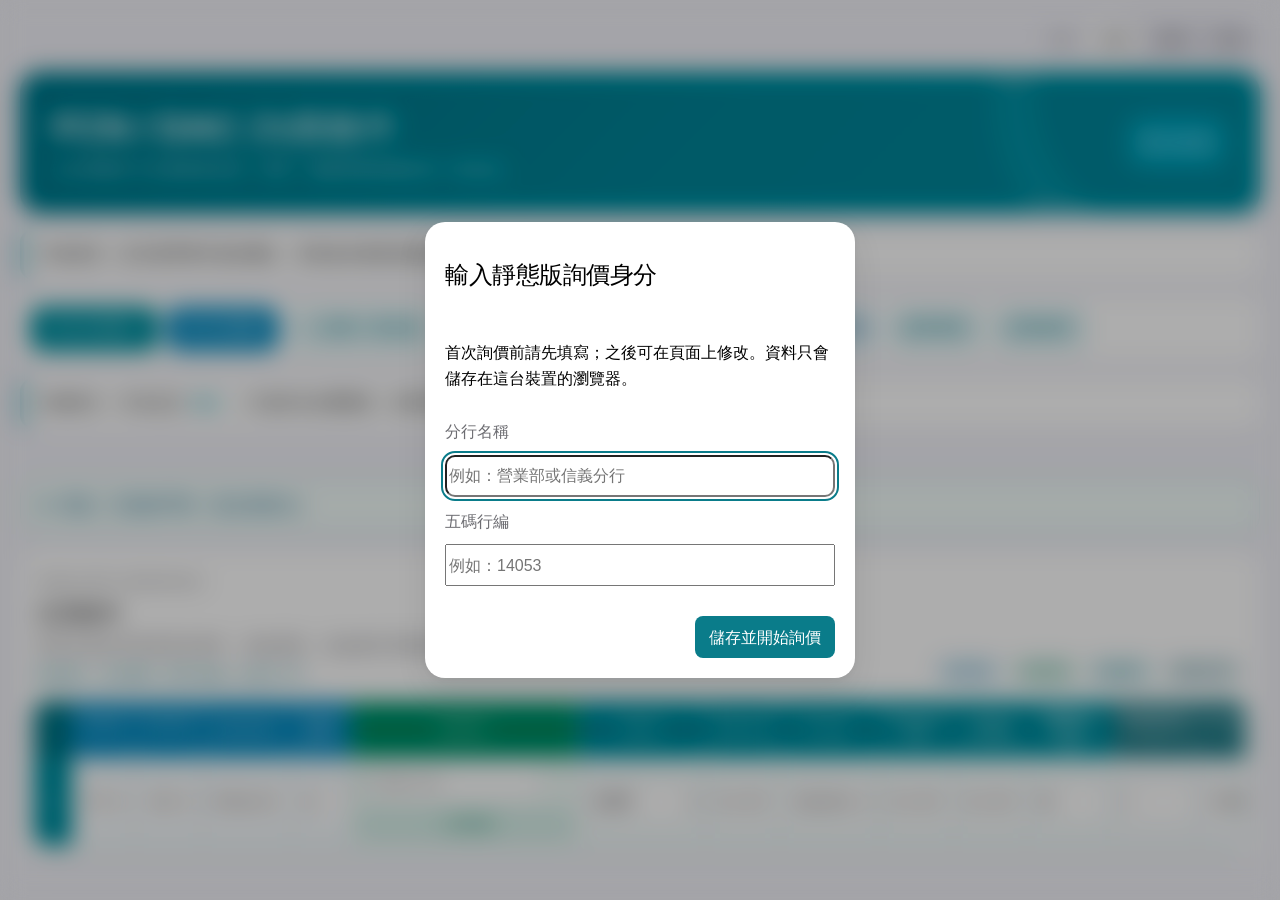
==== index.html @ 705b9821 "chore(static): sync 3 allowlisted files from fcn-quote-app a68dfd0 index.html backend-client.js back" ====
<!doctype html>
<html lang="zh-Hant">
  <head>
    <meta charset="UTF-8" />
    <meta name="viewport" content="width=device-width, initial-scale=1.0, viewport-fit=cover" />
    <meta name="theme-color" content="#0b4a6f" />
    <title>FCN / DAC 詢價條件</title>
    <link rel="icon" href="./icon.svg?v=icon-v1" type="image/svg+xml" />
    <link rel="icon" href="./icon-32.png?v=icon-v1" sizes="32x32" type="image/png" />
    <link rel="apple-touch-icon" href="./apple-touch-icon.png?v=icon-v1" />
    <link rel="stylesheet" href="./styles.css?v=image-dialog-v1" />
    <link
      id="darkSheet"
      rel="stylesheet"
      href="./styles-dark.css?v=image-dialog-v1"
      media="(prefers-color-scheme: dark)"
    />
    <script>
      /* Runs before first paint so a stored choice never shows as a flash of the other theme.
         Deliberately not in app.js: the quoting flow must not gain a new failure mode, and this
         has to execute during head parsing, before the module scripts load. */
      (function () {
        try {
          var stored = localStorage.getItem("fcn-theme");
          if (stored !== "light" && stored !== "dark") stored = "auto";
          document.documentElement.dataset.theme = stored;
          if (stored !== "auto") {
            document.getElementById("darkSheet").media = stored === "dark" ? "all" : "not all";
            document.documentElement.style.colorScheme = stored;
          }
        } catch (err) {
          /* Private mode can throw on localStorage; the OS setting stays in charge. */
        }
      })();
    </script>
  </head>
  <body>
    <main class="app-shell">
      <div class="theme-bar">
        <span>外觀</span>
        <div class="theme-switch" role="group" aria-label="外觀模式">
          <button type="button" data-theme-choice="auto" aria-pressed="true">自動</button>
          <button type="button" data-theme-choice="light" aria-pressed="false">淺色</button>
          <button type="button" data-theme-choice="dark" aria-pressed="false">深色</button>
        </div>
      </div>

      <header class="hero">
        <div>
          <h1>FCN / DAC 詢價條件</h1>
          <p>以分區條件卡完成每筆交易，填寫、確認與發送都在同一頁完成。</p>
        </div>
        <div class="quote-count" aria-live="polite"><strong id="quoteCount">1</strong> / 20 筆</div>
      </header>

      <aside id="marketHolidayAlert" class="market-holiday-alert" aria-labelledby="marketHolidayTitle" hidden>
        <div class="market-holiday-heading">
          <span class="market-holiday-icon" aria-hidden="true">!</span>
          <div>
            <p class="eyebrow">MARKET HOLIDAY NOTICE</p>
            <h2 id="marketHolidayTitle">今日主要市場休市提醒</h2>
          </div>
          <strong class="market-holiday-date" data-market-holiday-date></strong>
        </div>
        <p class="market-holiday-priority" data-market-holiday-priority></p>
        <ul data-market-holiday-list></ul>
      </aside>

      <section class="notice" aria-label="填寫說明">
        <strong>求值規則：</strong>請先選擇要求值的欄位；系統會自動將該欄留白並鎖定，避免誤填。
        <button id="showHelp" type="button" class="link-button">查看詳細規則</button>
      </section>

      <section class="toolbar" aria-label="交易操作">
        <div class="toolbar-primary">
          <button id="sendQuotes" type="button" class="primary">發送詢價條件</button>
          <button id="generateQuoteImage" type="button" class="quote-image-button">產出報價圖</button>
          <button id="toolbarMoreToggle" type="button" class="secondary toolbar-more-toggle" aria-expanded="false" aria-controls="toolbarMore">
            更多 <span aria-hidden="true">•••</span>
          </button>
        </div>
        <div id="toolbarMore" class="toolbar-more">
          <button id="addRow" type="button" class="secondary">＋ 新增一筆交易</button>
          <button id="removeRow" type="button" class="secondary">－ 刪除最後一筆</button>
          <button id="clearSavedDraft" type="button" class="secondary">清除本機暫存</button>
          <button id="confirmAllQuotes" type="button" class="manual-email-button">手動貼郵件詢價</button>
          <a class="secondary guide-link" href="./follow-board.html">跟單專區</a>
          <a class="secondary guide-link" href="./guide.html" target="_blank" rel="noopener">使用說明</a>
        </div>
      </section>

      <section id="staticIdentityNotice" class="notice" hidden aria-label="靜態版詢價身分">
        <strong>詢價身分：</strong><span id="staticIdentitySummary"></span>
        <button id="editStaticIdentity" type="button" class="link-button">修改</button>
        <span>（只儲存在此瀏覽器，僅供郵件與報價圖追蹤，不代表登入驗證）</span>
      </section>

      <p id="status" class="status" role="status" aria-live="polite"></p>

      <section id="hotlistPanel" class="hotlist-panel" aria-label="市場熱門榜">
        <details>
          <summary>美股／日股熱門榜（找交易想法）</summary>
          <div class="hotlist-body">
            <p class="hotlist-note">熱門榜由 TradingView 提供，為公開市場行情參考，不構成投資建議，也不會進入詢價條件、正式排名或報價圖。</p>
            <label class="hotlist-consent">
              <input type="checkbox" id="hotlistConsent">
              我了解載入後 TradingView 會收到我的 IP 與瀏覽器資訊；不會傳送行編、分行、詢價內容或報價資料。
            </label>
            <div class="hotlist-controls">
              <label>市場
                <select id="hotlistMarket">
                  <option value="us">美股</option>
                  <option value="japan">日股</option>
                </select>
              </label>
              <span id="hotlistExchanges" class="hotlist-exchanges"></span>
              <button id="hotlistLoad" type="button" class="secondary">載入即時熱門榜</button>
              <button id="hotlistUnload" type="button" class="secondary" hidden>卸載</button>
            </div>
            <nav id="hotlistScreens" class="hotlist-screens" aria-label="TradingView 排行"></nav>
            <p id="hotlistStatus" class="hotlist-status" role="status" aria-live="polite"></p>
            <div id="hotlistWidget" class="hotlist-widget"></div>
          </div>
        </details>
      </section>

      <section class="entry-workspace" aria-label="詢價交易條件">
        <header class="entry-workspace-header">
          <div>
            <p class="eyebrow">TRADE INPUT WORKSPACE</p>
            <h2>交易條件</h2>
            <p>每筆交易依序填寫基本條件、連結標的、收益條件與風險交割設定。</p>
            <p class="fixed-terms-summary">固定條件：每月觀察｜OTC Note｜生效日 T+7</p>
          </div>
          <div class="field-group-legend" aria-label="欄位分區說明">
            <span class="legend-basic">基本條件</span>
            <span class="legend-underlying">連結標的</span>
            <span class="legend-payoff">收益條件</span>
            <span class="legend-risk">風險與交割</span>
          </div>
        </header>
        <nav id="tradeNavigator" class="trade-navigator" aria-label="快速切換交易">
          <div class="trade-navigator-heading">
            <strong>快速切換交易</strong>
            <span id="activeTradeLabel" aria-live="polite">目前：第 1 筆</span>
          </div>
          <div id="tradeShortcuts" class="trade-shortcuts"></div>
          <p>固定條件已自動套用：每月觀察｜OTC Note｜生效日 T+7</p>
        </nav>
        <div class="table-card">
          <div class="table-scroll">
            <table id="quoteTable">
            <thead>
              <tr>
                <th scope="col">#</th>
                <th scope="col">Product *</th>
                <th scope="col">Currency *</th>
                <th scope="col">Trade Date *</th>
                <th scope="col">Tenor (m) *</th>
                <th scope="col">連結標的 *</th>
                <th scope="col">求值欄位 *</th>
                <th scope="col">Strike (%)</th>
                <th scope="col">KO Type *</th>
                <th scope="col">KO Barrier (%)</th>
                <th scope="col">Coupon p.a. (%)</th>
                <th scope="col">Upfront /<br>NotePrice (%)</th>
                <th scope="col">Guaranteed<br>Periods (m) *</th>
                <th scope="col">Barrier Type *</th>
                <th scope="col">KI Barrier (%)</th>
                <th scope="col">Observation<br>Frequency (m)</th>
                <th scope="col">OTC</th>
                <th scope="col">Effective Date Offset<br>(Calendar Days)</th>
              </tr>
            </thead>
            <tbody></tbody>
            </table>
          </div>
        </div>
      </section>

      <section id="quotePreviewPanel" class="quote-preview-panel" hidden aria-label="報價圖預覽">
        <div class="preview-heading">
          <div>
            <p class="eyebrow">QUOTE IMAGE PREVIEW</p>
            <h2>報價單預覽</h2>
          </div>
          <div class="preview-actions">
            <p>此版面會依目前表格資料即時更新，圖片只會包含下方報價卡。</p>
            <button id="changePreviewIssuer" type="button" class="secondary preview-issuer-button">變更發行機構</button>
          </div>
        </div>
        <div class="quote-capture-scroll">
          <div id="quoteSheet" class="quote-sheet" aria-live="polite"></div>
        </div>
      </section>
    </main>

    <dialog id="helpDialog">
      <div class="dialog-content">
        <h2>填寫規則</h2>
        <ul>
          <li>每筆至少填寫一個連結標的；需要更多標的時按「＋ 新增標的」，最多五個。輸入美股 ticker 後會依交易所查詢檔自動補正，例如 <code>AAPL</code> → <code>AAPL UW</code>。</li>
          <li>請使用「求值欄位」選擇器指定 Strike、KO Barrier、Coupon、Upfront / NotePrice 或 KI Barrier；系統會自動將該欄留白。</li>
          <li>Barrier Type 為 NONE 時，KI Barrier 不適用；選擇 EKI／AKI 後才會顯示並可選為求值欄位。</li>
          <li>Observation Frequency、OTC、Effective Date Offset 分別固定為 1、Note、7。</li>
        </ul>
        <button id="closeHelp" type="button" class="primary">知道了</button>
      </div>
    </dialog>

    <dialog id="staticIdentityDialog" class="issuer-dialog">
      <form id="staticIdentityForm" class="dialog-content email-compose-actions">
        <h2>輸入靜態版詢價身分</h2>
        <p>首次詢價前請先填寫；之後可在頁面上修改。資料只會儲存在這台裝置的瀏覽器。</p>
        <label for="staticBranchName">分行名稱</label>
        <input id="staticBranchName" name="branchName" autocomplete="organization" maxlength="30" placeholder="例如：營業部或信義分行" required />
        <label for="staticEmployeeNumber">五碼行編</label>
        <input id="staticEmployeeNumber" name="employeeNumber" inputmode="numeric" autocomplete="off" pattern="[0-9]{5}" minlength="5" maxlength="5" placeholder="例如：14053" required />
        <p id="staticIdentityError" class="email-clipboard-status" data-state="error" hidden aria-live="polite"></p>
        <div class="dialog-actions">
          <button type="submit" class="primary">儲存並開始詢價</button>
        </div>
      </form>
    </dialog>

    <dialog id="issuerDialog" class="issuer-dialog">
      <form id="issuerForm" class="dialog-content">
        <h2>選擇發行機構</h2>
        <p>此選擇只會套用至報價圖，不會影響詢價郵件內容。</p>
        <label for="issuerSelect">發行機構</label>
        <select id="issuerSelect" name="issuer">
          <option value="BNP">BNP</option>
          <option value="BARCLAYS">BARCLAYS</option>
          <option value="MS">MS（OBU不得承做）</option>
          <option value="JPM">JPM</option>
          <option value="NOMURA">Nomura</option>
          <option value="UBS">UBS</option>
          <option value="DBS">DBS</option>
          <option value="SG">SG</option>
          <option value="CITI">CITI</option>
          <option value="GS">GS</option>
          <option value="CA">CA</option>
          <option value="HSBC">HSBC（匯豐）</option>
        </select>
        <p id="issuerWarning" class="issuer-warning" hidden>提醒：MS 產品 OBU 不得承做。</p>
        <div class="dialog-actions">
          <button id="cancelIssuer" type="button" class="secondary">取消</button>
          <button id="confirmIssuer" type="submit" class="primary">產出 PNG</button>
        </div>
      </form>
    </dialog>

    <dialog id="emailIssuerDialog" class="issuer-dialog">
      <form id="emailIssuerForm" class="dialog-content">
        <h2>選擇詢價對象</h2>
        <p>系統會依選擇建立對應主旨與 Excel 欄位順序的郵件表格，並複製至剪貼簿供您貼入郵件本文。</p>
        <label for="emailIssuerSelect">詢價對象</label>
        <select id="emailIssuerSelect" name="emailIssuer">
          <option value="BMJB">BNP MS JPM 巴克萊</option>
          <option value="NOMURA">Nomura</option>
          <option value="UBS">UBS</option>
          <option value="DBS">DBS</option>
          <option value="SG">SG</option>
          <option value="CITI">CITI</option>
          <option value="GS">GS</option>
          <option value="CA">CA</option>
          <option value="HSBC">HSBC（匯豐）</option>
          <option value="ALL">全部（FCN／DRA 各 9 封）</option>
        </select>
        <p id="emailIssuerHint" class="dialog-hint">系統會先複製 HTML 表格，再讓您選擇裝置預設郵件程式或已在 Edge 登入的 Zimbra 網頁版。「全部」會逐封準備，避免裝置只保留最後一封草稿。</p>
        <div class="dialog-actions">
          <button id="cancelEmailIssuer" type="button" class="secondary">取消</button>
          <button type="submit" class="primary">準備郵件</button>
        </div>
      </form>
    </dialog>

    <dialog id="emailQueueDialog" class="issuer-dialog">
      <div class="dialog-content">
        <h2>準備詢價郵件</h2>
        <p id="emailQueueProgress"></p>
        <p id="emailQueueDetail" class="dialog-hint"></p>
        <p id="emailClipboardStatus" class="email-clipboard-status" aria-live="polite"></p>
        <div class="email-compose-actions">
          <button id="openDefaultEmail" type="button" class="secondary">使用裝置預設郵件程式</button>
          <label for="zimbraUrl">Zimbra 網頁網址</label>
          <input id="zimbraUrl" type="url" inputmode="url" autocomplete="url" placeholder="https://貴行的-zimbra-網址/" />
          <small>第一次請貼上您目前已登入的 Zimbra 網址；只會儲存在這台瀏覽器，不會上傳。若未直接進入新郵件，請在 Zimbra 按「新郵件」，收件人與主旨可依上方資訊填入。</small>
          <button id="openZimbraEmail" type="button" class="primary">開啟 Zimbra 新郵件</button>
          <button id="copyEmailAgain" type="button" class="secondary">重新複製詢價表格</button>
        </div>
        <div class="dialog-actions">
          <button id="cancelEmailQueue" type="button" class="secondary">結束流程</button>
          <button id="nextEmailQueue" type="button" class="primary">這封已完成，準備下一封</button>
        </div>
      </div>
    </dialog>

    <script type="module" src="./market-holidays.mjs?v=market-holidays-v1"></script>
    <script type="module" src="./app.js?v=form-restore-v1"></script>
    <script type="module" src="./earnings-advisory.mjs?v=undo-resume-v1"></script>
    <script type="module">
      if (location.hostname === "app.yintsun66.com" || new URLSearchParams(location.search).get("backend") === "1") {
        import("./backend-client.js?v=lifecycle-review-v1");
      }
    </script>
    <script>
      /* Picker wiring. Touches nothing but the stylesheet's media attribute, the root dataset and
         one localStorage key, so no path through the quoting flow can be affected. */
      (function () {
        var sheet = document.getElementById("darkSheet");
        var buttons = document.querySelectorAll(".theme-switch [data-theme-choice]");
        function apply(choice) {
          document.documentElement.dataset.theme = choice;
          sheet.media = choice === "auto" ? "(prefers-color-scheme: dark)" : choice === "dark" ? "all" : "not all";
          document.documentElement.style.colorScheme = choice === "auto" ? "" : choice;
          buttons.forEach(function (b) {
            b.setAttribute("aria-pressed", String(b.dataset.themeChoice === choice));
          });
        }
        buttons.forEach(function (b) {
          b.addEventListener("click", function () {
            var choice = b.dataset.themeChoice;
            apply(choice);
            try {
              if (choice === "auto") localStorage.removeItem("fcn-theme");
              else localStorage.setItem("fcn-theme", choice);
            } catch (err) {
              /* Choice still applies for this page view. */
            }
          });
        });
        apply(document.documentElement.dataset.theme || "auto");
      })();
    </script>
  </body>
</html>
---- styles.css ----
/* Design tokens. Apple's system stack first: on macOS/iOS this resolves to SF Pro and the UI reads
   as native; elsewhere it falls back to Segoe UI / Noto. Chinese is given an explicit face so the
   mixed Latin/Chinese lines share a baseline instead of jumping between two unrelated fonts. */
:root {
  --font-ui: -apple-system, BlinkMacSystemFont, "SF Pro Text", "Segoe UI Variable Text", "Segoe UI",
             "PingFang TC", "Noto Sans TC", "Microsoft JhengHei", sans-serif;
  /* One blue-green family, varied along the blue↔green axis so the four field groups stay tellable
     apart without introducing a second hue. Red is kept because it is semantic, not decorative:
     errors must not read as just another group colour. */
  --accent: #0a7c8a; --accent-strong: #06626e; --accent-soft: #e4f2f4;
  --teal-blue: #1b7fa8;  /* 基本條件 */
  --teal-green: #128a6a; /* 連結標的 */
  --teal-core: #0a7c8a;  /* 收益條件 */
  --teal-deep: #2a6f78;  /* 風險與交割 */
  --tint-red: #d1352b;
  /* Grouped-background hierarchy: the page sits behind, cards sit on top. */
  --bg-grouped: #f2f2f7; --bg-elevated: #ffffff; --bg-inset: #f7f7fa;
  --label: #1c1c1e; --label-2: #3c3c43bf; --label-3: #3c3c434d;
  --separator: #3c3c432e; --separator-solid: #d8d8dd;
  /* Apple's radii grow with the surface: controls 10, cards 14, sheets 20. */
  --r-control: 10px; --r-card: 14px; --r-sheet: 20px; --r-pill: 999px;
  --shadow-1: 0 1px 2px #0000000d, 0 1px 3px #0000000a;
  --shadow-2: 0 4px 12px #0000000f, 0 1px 3px #0000000a;
  --shadow-3: 0 12px 32px #00000014, 0 2px 8px #0000000d;
  --ease: cubic-bezier(.32,.72,0,1);
  /* Text styles, not sizes. SwiftUI's typographic discipline is that you pick a role and never a
     number; this file used to hold 49 ad-hoc values across 102 declarations. Values are Apple's
     text styles at the default content size, expressed in rem so they scale with the browser's
     font-size setting — the web's equivalent of Dynamic Type. Never add a bare px font-size:
     it silently opts that text out of user text scaling.
     Deliberately NOT applied to `.download-*`, `.quote-sheet*` and `.quote-card*`: those are
     fixed-canvas html2canvas render targets, and a responsive scale would change a PNG that has
     already been sent to a client. */
  --text-largetitle: 2.125rem;  /* 34 */
  --text-title:      1.75rem;   /* 28 */
  --text-title2:     1.375rem;  /* 22 */
  --text-title3:     1.25rem;   /* 20 */
  --text-headline:   1.0625rem; /* 17, pair with 600-650 weight */
  --text-body:       1.0625rem; /* 17 */
  --text-callout:    1rem;      /* 16 */
  --text-subheadline:.9375rem;  /* 15 */
  --text-footnote:   .8125rem;  /* 13 */
  --text-caption:    .75rem;    /* 12 */
  --text-caption2:   .6875rem;  /* 11 */
  /* 4pt rhythm, 8 as the common step. This file had 100 distinct padding declarations and no
     scale behind any of them. */
  --sp-1: 4px; --sp-2: 8px; --sp-3: 12px; --sp-4: 16px;
  --sp-5: 20px; --sp-6: 24px; --sp-7: 32px; --sp-8: 40px;
  /* 44 is the HIG minimum touch target and is not negotiable on phone or tablet. */
  --tap-min: 44px;
  font-family: var(--font-ui); color: var(--label);
  background: var(--bg-grouped);
  -webkit-font-smoothing: antialiased; -moz-osx-font-smoothing: grayscale;
  font-synthesis-weight: none;
}
* { box-sizing:border-box; }
body { margin:0; min-width:320px; }
button,input,select { font:inherit; }
.app-shell { max-width:1440px; margin:auto; padding:28px; }
.hero { display:flex; justify-content:space-between; gap:24px; align-items:center; position:relative; overflow:hidden; color:#fff; background:linear-gradient(135deg,#0b6b7a,#0a7c8a 55%,#0c7e8d); padding:30px 32px; border:0; border-radius:var(--r-sheet); box-shadow:var(--shadow-2); }.hero::after { content:""; position:absolute; width:280px; height:280px; right:-100px; top:-160px; border:44px solid #ffffff1a; border-radius:50%; }.hero > * { position:relative; z-index:1; }.hero h1 { margin:4px 0 8px; font-size:clamp(1.75rem,3vw,2.5rem); font-weight:700; letter-spacing:-.02em; line-height:1.15; }.hero p { max-width:620px; margin:0; color:#fff; line-height:1.55; }/* Used on both the dark hero and light cards, so the base colour must stay legible on white and
   only the hero overrides it. Getting this wrong makes the label vanish rather than look wrong. */
.eyebrow{ color:var(--label-2); font-size:var(--text-caption2); letter-spacing:.08em; font-weight:600; text-transform:uppercase; }.hero .eyebrow { color:#ffffffb8; }.quote-count { white-space:nowrap; padding:13px 19px; border:0; border-radius:var(--r-card); background:#ffffff26; backdrop-filter:blur(20px) saturate(180%); -webkit-backdrop-filter:blur(20px) saturate(180%); }.quote-count strong{ font-size:var(--text-title2); }
.market-holiday-alert{margin:var(--sp-4) 0;padding:var(--sp-5);border:2px solid #d97706;border-radius:var(--r-sheet);background:linear-gradient(135deg,#fff8e8,#fffdf7);color:#43240b;box-shadow:0 8px 24px #8a4b0d1f}.market-holiday-heading{display:flex;align-items:center;gap:var(--sp-3)}.market-holiday-heading h2{margin:2px 0 0;font-size:var(--text-title2);line-height:1.2}.market-holiday-heading .eyebrow{margin:0;color:#8b4a08}.market-holiday-icon{display:grid;flex:0 0 var(--tap-min);width:var(--tap-min);height:var(--tap-min);place-items:center;border-radius:var(--r-pill);background:#b45309;color:#fff;font-size:var(--text-title2);font-weight:800}.market-holiday-date{margin-left:auto;padding:var(--sp-2) var(--sp-3);border-radius:var(--r-pill);background:#9f2d20;color:#fff;font-size:var(--text-subheadline);white-space:nowrap}.market-holiday-priority{margin:var(--sp-4) 0 var(--sp-3);padding:var(--sp-3) var(--sp-4);border-radius:var(--r-control);background:#9f2d20;color:#fff;font-size:var(--text-headline);line-height:1.45}.market-holiday-alert ul{display:grid;gap:var(--sp-2);margin:0;padding-left:1.4em;line-height:1.55}.market-holiday-alert li::marker{color:#b45309}@media(max-width:760px){.market-holiday-alert{padding:var(--sp-4)}.market-holiday-heading{align-items:flex-start;flex-wrap:wrap}.market-holiday-date{width:100%;margin-left:0;text-align:center;white-space:normal}.market-holiday-priority{font-size:var(--text-body)}}
.notice { margin:16px 0; padding:13px 16px; background:var(--bg-elevated); border:0; border-left:4px solid var(--accent); border-radius:var(--r-card); color:var(--label); line-height:1.55; box-shadow:var(--shadow-1); }.link-button { border:0; background:none; color:var(--accent); text-decoration:none; cursor:pointer; padding:0 3px; font-weight:600; }@media (hover:hover) and (pointer:fine){.link-button:hover{ text-decoration:underline; }}
.toolbar { display:flex; flex-wrap:wrap; align-items:center; gap:9px; margin:0 0 14px; padding:11px; background:var(--bg-elevated); border:0; border-radius:var(--r-card); box-shadow:var(--shadow-1); }
/* iOS control hierarchy: filled for the primary action, tinted for secondary, plain for the rest.
   44px is Apple's minimum touch target and is kept on every pointer type, not just touch. */
.toolbar button,.guide-link { min-height:44px; border-radius:var(--r-control); border:0; padding:10px 16px; cursor:pointer; font-weight:600; letter-spacing:-.01em; transition:background .2s var(--ease),transform .12s var(--ease),box-shadow .2s var(--ease); }
.toolbar button:active,.guide-link:active { transform:scale(.97); }
.primary { background:var(--accent); color:#fff; box-shadow:none; }@media (hover:hover) and (pointer:fine){.primary:hover{ background:var(--accent-strong); }}
.secondary { background:var(--accent-soft); color:var(--accent-strong); border:0 !important; }@media (hover:hover) and (pointer:fine){.secondary:hover{ background:#d6ecee; }}
.danger { background:#d1352b17; color:#a82a22; border:0 !important; }@media (hover:hover) and (pointer:fine){.danger:hover{ background:#d1352b26; }}.guide-link { display:inline-flex; align-items:center; justify-content:center; text-decoration:none; background:var(--accent-soft); color:var(--accent-strong); }@media (hover:hover) and (pointer:fine){.guide-link:hover{ background:#d6ecee; }}.quote-image-button { background:var(--teal-blue); color:#fff; box-shadow:none; }@media (hover:hover) and (pointer:fine){.quote-image-button:hover{ background:#146382; }}.quote-image-button:disabled { cursor:wait; opacity:.75; }.quote-image-button.is-loading::before { content:""; display:inline-block; width:.85em; height:.85em; margin-right:.5em; border:2px solid #fff8; border-top-color:#fff; border-radius:50%; vertical-align:-.1em; animation:spin .7s linear infinite; } @keyframes spin { to { transform:rotate(360deg); } }.manual-email-button { background:#1b7fa81f; color:#146382; box-shadow:none; }@media (hover:hover) and (pointer:fine){.manual-email-button:hover{ background:#1b7fa833; }}.status { min-height:1.35rem; margin:0 2px 12px; color:var(--tint-red); font-weight:600; }.status.success { color:#0e6e54; }
.entry-workspace { margin-top:16px; padding:20px; border:0; border-radius:var(--r-sheet); background:var(--bg-elevated); box-shadow:var(--shadow-1); }.entry-workspace-header { display:flex; justify-content:space-between; align-items:end; gap:22px; margin:0 2px 16px; }.entry-workspace-header h2{ margin:4px 0 5px; color:var(--label); font-size:var(--text-title2); font-weight:700; letter-spacing:-.02em; }.entry-workspace-header p:not(.eyebrow) { margin:0; color:var(--label-2); line-height:1.5; }.field-group-legend { display:flex; flex-wrap:wrap; justify-content:flex-end; gap:6px; }.field-group-legend span{ padding:5px 11px; border-radius:var(--r-pill); font-size:var(--text-caption); font-weight:600; }.legend-basic { background:#1b7fa81f; color:#146382; }.legend-underlying { background:#128a6a1f; color:#0e6e54; }.legend-payoff { background:#0a7c8a1f; color:#07616c; }.legend-risk { background:#2a6f781f; color:#22585f; }
.trade-navigator { display:none; }
.table-card { overflow:visible; background:transparent; }.table-scroll { overflow:visible; -webkit-overflow-scrolling:touch; } #quoteTable { display:block; width:100%; min-width:0; border-collapse:separate; border-spacing:0; } #quoteTable thead { display:none; } #quoteTable tbody { display:grid; gap:18px; } #quoteTable tr { position:relative; display:grid; grid-template-columns:repeat(12,minmax(0,1fr)); gap:12px; padding:49px 16px 16px; border:0; border-radius:var(--r-card); background:var(--bg-elevated); box-shadow:var(--shadow-1); } #quoteTable td { min-width:0; padding:0; border:0; background:transparent; } #quoteTable .row-number{ position:absolute; top:0; left:0; display:flex; align-items:center; min-width:54px; height:35px; padding:0 15px; border-radius:var(--r-card) 0 12px 0; background:var(--accent); color:#fff; font-weight:600; font-size:var(--text-subheadline); } #quoteTable .quote-field { grid-column:span 2; } #quoteTable .quote-field[data-field="product"],#quoteTable .quote-field[data-field="currency"],#quoteTable .quote-field[data-field="tradeDate"],#quoteTable .quote-field[data-field="tenor"] { grid-column:span 3; } #quoteTable .quote-field[data-field="bbgCode1"] { grid-column:span 4; } #quoteTable .quote-field[data-field="bbgCode2"],#quoteTable .quote-field[data-field="bbgCode3"],#quoteTable .quote-field[data-field="bbgCode4"],#quoteTable .quote-field[data-field="bbgCode5"] { grid-column:span 2; } #quoteTable .quote-field[data-field="strike"],#quoteTable .quote-field[data-field="koBarrier"],#quoteTable .quote-field[data-field="coupon"],#quoteTable .quote-field[data-field="upfront"] { grid-column:span 2; } #quoteTable .quote-field[data-field="koType"] { grid-column:span 4; } /* Field groups are distinguished by a tinted inset surface rather than a coloured top rule: the
   grouping stays legible without four competing accent lines on one card. */
#quoteTable .field-label { display:grid; gap:5px; min-height:78px; padding:10px; border:0; border-radius:var(--r-control); background:#1b7fa814; } #quoteTable .group-underlying .field-label { background:#128a6a16; } #quoteTable .group-payoff .field-label { background:#0a7c8a14; } #quoteTable .group-risk .field-label { background:#2a6f7814; } #quoteTable .field-label-text{ color:var(--label-2); font-size:var(--text-caption); font-weight:600; line-height:1.2; } #quoteTable input,#quoteTable select { width:100%; min-width:0; min-height:40px; padding:7px 10px; border:1px solid var(--separator-solid); border-radius:8px; background:var(--bg-elevated); color:var(--label); transition:border-color .15s var(--ease),box-shadow .15s var(--ease); } #quoteTable input[readonly] { background:var(--bg-inset); color:var(--label-2); } #quoteTable input:focus,#quoteTable select:focus { outline:0; border-color:var(--accent); box-shadow:0 0 0 3.5px #0a7c8a2e; } .invalid { border-color:var(--tint-red) !important; box-shadow:0 0 0 3.5px #d1352b26 !important; background:#fff !important; }
dialog { max-width:560px; width:calc(100% - 32px); padding:20px; border:0; border-radius:var(--r-sheet); background:var(--bg-elevated); box-shadow:var(--shadow-3); }
dialog::backdrop { background:#00000052; backdrop-filter:blur(12px) saturate(140%); -webkit-backdrop-filter:blur(12px) saturate(140%); }
.dialog-content { padding:0; line-height:1.6; }.dialog-content h2 { margin-top:0; font-weight:700; letter-spacing:-.02em; }.dialog-content li{margin:8px 0}
/* Buttons placed directly in a dialog rather than in .dialog-actions were left at the browser
   default size, well under the 44px target the rest of the UI keeps. */
dialog button { min-height:44px; border:0; border-radius:var(--r-control); padding:10px 18px; cursor:pointer; font-weight:600; background:var(--accent-soft); color:var(--accent-strong); transition:background .2s var(--ease),transform .12s var(--ease); }
dialog button:active { transform:scale(.97); }
dialog button.primary { background:var(--accent); color:#fff; }
@media (hover:hover) and (pointer:fine){dialog button.primary:hover{ background:var(--accent-strong); }}
.issuer-dialog { max-width:430px; }.issuer-dialog label { display:block; margin:14px 0 6px; font-weight:600; color:var(--label-2); }.issuer-dialog select { width:100%; min-height:44px; padding:10px 12px; border:1px solid var(--separator-solid); border-radius:var(--r-control); background:var(--bg-elevated); color:var(--label); }.issuer-warning { margin:12px 0 0; padding:11px 13px; border-radius:var(--r-control); background:#d1352b14; color:#a82a22; font-weight:600; }.dialog-hint{ margin:12px 0 0; padding:11px 13px; border-radius:var(--r-control); background:var(--accent-soft); color:var(--accent-strong); font-size:var(--text-subheadline); }.dialog-actions { display:flex; justify-content:flex-end; gap:9px; margin-top:20px; }.dialog-actions button { min-height:44px; border-radius:var(--r-control); border:0; padding:10px 18px; cursor:pointer; font-weight:600; background:var(--accent-soft); color:var(--accent-strong); transition:background .2s var(--ease),transform .12s var(--ease); }.dialog-actions button:active { transform:scale(.97); }.dialog-actions button.primary { background:var(--accent); color:#fff; }
.email-clipboard-status { margin:12px 0; padding:10px; border-radius:7px; background:#e8f7f2; color:#12664f; font-weight:700; }.email-clipboard-status[data-state="none"],.email-clipboard-status[data-state="error"] { background:#fff1ed; color:#a3361d; }.email-compose-actions { display:grid; gap:10px; margin-top:14px; }.email-compose-actions label { margin:2px 0 0; }.email-compose-actions input { width:100%; min-height:42px; }.email-compose-actions small { color:#526778; line-height:1.55; }.email-compose-actions button { min-height:42px; border-radius:8px; padding:8px 14px; cursor:pointer; font-weight:bold; }
.quote-preview-panel { margin-top:26px; padding:22px; border:1px solid #d5e1e7; border-radius:14px; background:#e9f1f5; }.preview-heading { display:flex; align-items:end; justify-content:space-between; gap:20px; margin-bottom:16px; }.preview-heading h2 { margin:2px 0 0; color:#073b5c; }.preview-heading p { margin:0; color:#52616b; }.preview-actions { display:flex; align-items:center; justify-content:flex-end; gap:14px; }.preview-issuer-button { min-height:42px; padding:9px 14px; border-radius:8px; cursor:pointer; font-weight:bold; white-space:nowrap; }.quote-capture-scroll { overflow:auto; border-radius:10px; box-shadow:0 8px 22px #173c5020; }.quote-sheet { --issuer-color:#00776d; --issuer-accent:#0a6ea8; --issuer-soft:#eaf8f5; width:1400px; min-height:750px; padding:38px; background:linear-gradient(145deg,#edf9f8 0,#ffffff 32%,#eff7fb 100%); color:#16313d; font-family:Arial,"Microsoft JhengHei",sans-serif; }.quote-sheet.theme-bnp { --issuer-color:#00965E; --issuer-accent:#046A43; --issuer-soft:#e7f8ef; }.quote-sheet.theme-barclays { --issuer-color:#00AEEF; --issuer-accent:#00395D; --issuer-soft:#e6f7fc; }.quote-sheet.theme-ms { --issuer-color:#002F6C; --issuer-accent:#003DA5; --issuer-soft:#e6ecf5; }.quote-sheet.theme-jpm { --issuer-color:#0b2545; --issuer-accent:#123a6b; --issuer-soft:#e7edf5; }.quote-sheet.theme-nomura { --issuer-color:#CA142A; --issuer-accent:#8a0f1e; --issuer-soft:#fbe7ea; }.quote-sheet.theme-ubs { --issuer-color:#E60000; --issuer-accent:#1a1a1a; --issuer-soft:#fbe8ea; }.quote-sheet.theme-dbs { --issuer-color:#FF3333; --issuer-accent:#9e1638; --issuer-soft:#fbe9ef; }.quote-sheet.theme-sg { --issuer-color:#E30613; --issuer-accent:#231F20; --issuer-soft:#fbe8ea; }.quote-sheet.theme-citi { --issuer-color:#003A72; --issuer-accent:#DB230B; --issuer-soft:#e8f0f7; }.quote-sheet.theme-gs { --issuer-color:#1a1a1a; --issuer-accent:#4d4d4d; --issuer-soft:#f0f0f0; }.quote-sheet.theme-ca { --issuer-color:#006F4E; --issuer-accent:#009B9D; --issuer-soft:#e6f5f1; }.quote-sheet.theme-hsbc { --issuer-color:#DB0011; --issuer-accent:#2b2b2b; --issuer-soft:#f9ecee; }.quote-sheet-header { display:flex; align-items:center; justify-content:space-between; padding:0 0 24px; border-bottom:5px solid var(--issuer-color); }.quote-sheet-header p { margin:0 0 5px; color:#246075; font-size:14px; font-weight:bold; letter-spacing:.12em; }.quote-sheet-header h2 { margin:0; color:var(--issuer-color); font-size:38px; letter-spacing:.02em; }.quote-sheet-header-note { display:flex; align-items:baseline; gap:9px; color:#256075; font-size:17px; }.quote-sheet-header-note strong { color:var(--issuer-accent); font-size:36px; }.quote-card-grid { display:grid; grid-template-columns:repeat(4, 1fr); gap:17px; padding-top:26px; }.quote-card { overflow:hidden; border:1px solid #b9d8df; border-radius:10px; background:#fff; box-shadow:0 3px 9px #0a67801f; }.quote-card-header { display:flex; align-items:center; justify-content:space-between; gap:8px; min-height:66px; padding:13px 15px; color:#fff; background:linear-gradient(125deg,var(--issuer-color),var(--issuer-accent)); }.quote-card-header strong { display:block; font-size:24px; }.quote-card-header small { font-size:15px; opacity:.92; }.quote-card-number { display:inline-block; margin-right:5px; font-size:14px; font-weight:bold; opacity:.8; }.quote-card-issuer { max-width:96px; text-align:right; font-size:15px; font-weight:bold; letter-spacing:.03em; }.quote-card-summary { display:grid; grid-template-columns:1fr 1fr; background:var(--issuer-soft); }.quote-card-summary div { padding:13px 15px; }.quote-card-summary div + div { border-left:1px solid #b9d8df; }.quote-card-summary span, .quote-detail > span { display:block; color:#286174; font-size:15px; }.quote-card-summary strong { display:block; margin-top:4px; font-size:24px; }.quote-highlight { color:var(--issuer-color); }.quote-card-details { display:grid; grid-template-columns:1fr 1fr; }.quote-detail { min-height:76px; padding:13px 15px; border-top:1px solid #d4e7e9; }.quote-detail:nth-child(odd) { border-right:1px solid #d4e7e9; }.quote-detail strong{ display:inline-block; margin-top:5px; font-size:var(--text-title3); }.quote-detail em{ display:block; margin-top:3px; color:var(--issuer-color); font-size:var(--text-subheadline); font-style:normal; }.quote-detail.underlyings { grid-column:1 / -1; min-height:102px; }.quote-detail ul { display:flex; flex-wrap:wrap; gap:7px 10px; padding:0; margin:8px 0 0; list-style:none; }.quote-detail li{ padding:5px 9px; border-radius:4px; background:#e4f2f4; color:#155066; font-size:var(--text-headline); font-weight:bold; }.quote-dac-note{ margin:5px 0 0; color:#1b7180; font-size:var(--text-footnote); line-height:1.35; }.quote-card-footer { display:flex; flex-wrap:wrap; justify-content:space-between; gap:8px; padding:11px 15px; background:#eaf4f6; color:#236074; font-size:13px; }.quote-card-maker { flex:1 0 100%; padding-top:7px; border-top:1px solid #c8dfe4; text-align:left; font-weight:bold; }.quote-sheet-disclaimer { margin-top:24px; color:#286174; font-size:13px; text-align:right; }
.guide-shell { max-width:1040px; margin:0 auto; padding:32px 24px 48px; }.guide-shell h1 { color:#073b5c; margin:20px 0 8px; }.guide-intro { color:#52616b; }.back-link { color:#075c8a; font-weight:bold; }.guide-section { margin-top:24px; padding:22px; background:#fff; border:1px solid #d5e1e7; border-radius:12px; line-height:1.6; }.guide-section h2 { margin-top:0; color:#0b4a6f; }.guide-table-scroll { overflow:auto; }.guide-table { min-width:650px; width:100%; border-collapse:collapse; }.guide-table th { position:static; background:#0b4a6f; color:#fff; }.guide-table td, .guide-table th { border:1px solid #d5e1e7; padding:10px; text-align:left; vertical-align:top; }.guide-table td:first-child { position:static; min-width:190px; background:#eef5f8; text-align:left; }
@media (min-width: 1200px) {
  .app-shell { max-width:1920px; padding:20px; }
  .entry-workspace { padding:14px; }
  .table-card { overflow:hidden; border:1px solid #b9d4da; border-radius:12px; background:#fff; box-shadow:0 7px 18px #0b536018; }
  .table-scroll { overflow-x:auto; overflow-y:visible; scrollbar-gutter:stable; overscroll-behavior-inline:contain; }
  #quoteTable { display:table; width:100%; min-width:1320px; table-layout:fixed; border-collapse:separate; border-spacing:0; }
  #quoteTable thead { display:table-header-group; }
  #quoteTable tbody { display:table-row-group; }
  #quoteTable tr { position:static; display:table-row; padding:0; border:0; border-radius:0; background:#fff; box-shadow:none; }
  #quoteTable th,
  #quoteTable td { display:table-cell; min-width:0; padding:5px 4px; border:0; border-right:1px solid #d8e6e8; border-bottom:1px solid #d8e6e8; vertical-align:middle; }
  #quoteTable th{ position:sticky; top:0; z-index:3; height:54px; padding:7px 5px; background:#1b7fa8; color:#fff; font-size:var(--text-caption); font-weight:600; line-height:1.15; text-align:center; white-space:normal; }
  /* Column 6 is the single linked-underlyings column (five BBG codes before); 7-12 are the target
     selector and the payoff terms; 13 on are the risk terms. */
  #quoteTable th:nth-child(6) { background:#0f8163; }
  #quoteTable th:nth-child(n+7):nth-child(-n+12) { background:#0a7c8a; }
  #quoteTable th:nth-child(n+13) { background:#2a6f78; }
  #quoteTable th:first-child { left:0; z-index:4; background:#06626e; }
  #quoteTable tbody tr:last-child td { border-bottom:0; }
  @media (hover:hover) and (pointer:fine){#quoteTable tbody tr:hover td:not(.row-number){ background:#eff9f8; }}
  #quoteTable td.group-basic { background:#1b7fa80a; }
  #quoteTable td.group-underlying { background:#128a6a0d; }
  #quoteTable td.group-payoff { background:#0a7c8a0a; }
  #quoteTable td.group-risk { background:#2a6f780a; }
  #quoteTable .row-number{ position:sticky; left:0; z-index:2; display:table-cell; width:38px; min-width:38px; height:auto; padding:5px 3px; border-radius:0; background:var(--accent); color:#fff; font-size:var(--text-caption); text-align:center; vertical-align:middle; }
  #quoteTable .quote-field,
  #quoteTable .quote-field[data-field] { grid-column:auto; }
  #quoteTable .field-label,
  #quoteTable .group-underlying .field-label,
  #quoteTable .group-payoff .field-label,
  #quoteTable .group-risk .field-label { display:block; min-height:0; padding:0; border:0; border-radius:0; background:transparent; box-shadow:none; }
  #quoteTable .field-label-text { display:none; }
  /* 11px was below comfortable reading size for an all-day data-entry screen. The table already
     scrolls horizontally, so the extra width this costs is cheaper than the misreads it prevents. */
  #quoteTable input,
  #quoteTable select{ min-height:38px; padding:5px 6px; border-color:var(--separator-solid); border-radius:7px; font-size:var(--text-footnote); line-height:1.2; }
  #quoteTable input[type="number"] { appearance:textfield; }
  #quoteTable input[type="number"]::-webkit-inner-spin-button,
  #quoteTable input[type="number"]::-webkit-outer-spin-button { margin:0; appearance:none; }
  #quoteTable th:nth-child(1) { width:34px; }
  #quoteTable th:nth-child(2) { width:58px; }
  #quoteTable th:nth-child(3) { width:62px; }
  #quoteTable th:nth-child(4) { width:82px; }
  #quoteTable th:nth-child(5) { width:54px; }
  #quoteTable th:nth-child(6) { width:210px; }
  #quoteTable th:nth-child(7) { width:116px; }
  #quoteTable th:nth-child(8),
  #quoteTable th:nth-child(10),
  #quoteTable th:nth-child(11),
  #quoteTable th:nth-child(15) { width:68px; }
  #quoteTable th:nth-child(9) { width:92px; }
  #quoteTable th:nth-child(12),
  #quoteTable th:nth-child(13) { width:78px; }
  #quoteTable th:nth-child(14) { width:76px; }
  #quoteTable th:nth-child(16),
  #quoteTable th:nth-child(17) { width:54px; }
  #quoteTable th:nth-child(18) { width:86px; }
}

/* Cloudflare 後端模式：只在 app.yintsun66.com 由 backend-client.js 顯示。 */
/* Breakpoints — six, and each one earns its place.

   Add rules to an existing breakpoint rather than introducing another. Plain CSS cannot read a
   custom property inside a media query, so these cannot be tokens; this comment is the only
   place the set is written down.

     460px  very small phones — page chrome only (app shell, hero, toolbar, legend)
     600px  backend dialog internals get cramped (panels, lists, rankings, artifact viewer)
     700px  backend cards and metrics reflow (timeline, health grid, RFQ history)
     760px  Phones use a one-column card and the sticky trade navigator. Tablets keep cards.
    1200px  Cards become the compact same-row desktop table. Fixed-value fields stay hidden at
            every width and are represented by the visible fixed-terms summary.
     900px  entry-workspace header and legend stack. Paired with min-width: 901px.

   600 and 700 look mergeable and are not: both are backend-only, but merging them would push
   21 dialog rules 100px wider and change how dialogs look on a tablet. They stay separate until
   someone has a reason and a screenshot. */

.backend-shell{position:relative;z-index:1000}.backend-userbar{position:fixed;right:18px;bottom:18px;display:flex;align-items:center;gap:12px;padding:10px 14px;border:1px solid #80cabb;border-radius:14px;background:#f2fbf9;box-shadow:0 10px 28px rgba(8,55,72,.16);color:#0b4a6f;font-weight:700}.backend-dialog{border:0;border-radius:20px;padding:0;box-shadow:0 24px 70px rgba(4,41,60,.3);max-width:min(94vw,520px)}.backend-dialog::backdrop{background:rgba(3,34,49,.68);backdrop-filter:blur(4px)}.backend-panel{padding:30px;background:linear-gradient(145deg,#fff,#effaf8);min-width:min(440px,88vw)}.backend-panel label{display:grid;gap:6px;margin:14px 0;color:#174d62;font-weight:700}.backend-panel input{width:100%;padding:12px;border:1px solid #91c7c3;border-radius:9px;font:inherit}.backend-error{min-height:1.4em;color:#a12d39}.backend-results-dialog{max-width:min(96vw,1100px);width:1100px}.backend-results-dialog .backend-panel{min-width:0}.backend-results-heading{display:flex;justify-content:space-between;gap:20px;align-items:start}.backend-countdown{font-size:var(--text-headline);font-weight:800;color:#075f73}.backend-finalize-confirm{display:grid;gap:10px;margin:14px 0;padding:16px 18px;border:2px solid #168a77;border-left-width:7px;border-radius:13px;background:linear-gradient(135deg,#e5f8f2,#edf6fb);box-shadow:0 7px 18px rgba(10,74,96,.12);color:#174d62}.backend-finalize-confirm[hidden]{display:none}.backend-finalize-confirm strong{color:#075f73;font-size:var(--text-headline)}.backend-finalize-confirm p{margin:0;line-height:1.6}.backend-finalize-confirm .dialog-actions{display:flex;justify-content:flex-end;gap:9px;margin-top:2px}.backend-issuer-grid{display:grid;grid-template-columns:repeat(auto-fit,minmax(120px,1fr));gap:8px}.issuer-state{display:grid;gap:3px;padding:10px;border:1px solid #afd7d3;border-radius:10px;background:#fff;font-size:var(--text-caption);color:#477}.issuer-state b{font-size:var(--text-subheadline);color:#0b4a6f}.status-valid_reply{border-color:#42ad85;background:#ebfaf4}.status-timeout,.status-parse_error{border-color:#d8a073;background:#fff6ed}.backend-rankings{display:grid;gap:16px;margin-top:20px}.ranking-card{padding:16px;border:1px solid #a9d7d2;border-radius:14px;background:#fff}.ranking-card h3{margin:0 0 12px;color:#0b4a6f}.ranking-card small{margin-left:8px;color:#168a77}.ranking-card table{width:100%;border-collapse:collapse}.ranking-card th,.ranking-card td{padding:9px;border-bottom:1px solid #d5e8e8;text-align:left}.ranking-card th{background:#0b5c73;color:#fff}.backend-artifacts{display:flex;flex-wrap:wrap;gap:10px;margin-top:20px}.artifact-link{text-decoration:none}.artifact-pending{padding:10px;border-radius:8px;background:#e9f4f5;color:#315c68}@media (max-width: 600px){.backend-results-heading{display:block}.backend-dialog{max-width:96vw}.backend-panel{padding:20px}.backend-finalize-confirm .dialog-actions{display:grid;grid-template-columns:1fr}.backend-finalize-confirm .dialog-actions button{width:100%}.ranking-card{overflow-x:auto}.backend-userbar{left:12px;right:12px;justify-content:space-between}}
.backend-password-warning{margin:12px 0;padding:12px 14px;border-left:5px solid #168a77;border-radius:10px;background:#e4f6f2;color:#174d62;line-height:1.55;font-weight:700}
@media (max-width: 900px) { .entry-workspace-header { align-items:flex-start; flex-direction:column; }.field-group-legend { justify-content:flex-start; } }
@media (max-width: 760px) { .app-shell,.guide-shell { padding:14px; }.hero { padding:24px; align-items:flex-start; flex-direction:column; border-radius:16px; }.quote-count { padding:10px 14px; }.toolbar { display:grid; grid-template-columns:1fr 1fr; }.toolbar button,.toolbar .guide-link { width:100%; }.toolbar #sendQuotes,.toolbar #generateQuoteImage,.toolbar .guide-link { grid-column:span 2; }.entry-workspace { padding:14px; border-radius:14px; }.entry-workspace-header { margin-bottom:14px; }.field-group-legend span{ padding:5px 8px; font-size:var(--text-caption2); } #quoteTable tr { grid-template-columns:repeat(2,minmax(0,1fr)); gap:9px; padding:47px 12px 12px; border-radius:12px; } #quoteTable .quote-field,#quoteTable .quote-field[data-field] { grid-column:span 1; } #quoteTable .quote-field[data-field="bbgCode1"],#quoteTable .quote-field[data-field="tradeDate"],#quoteTable .quote-field[data-field="koType"] { grid-column:span 2; } #quoteTable .field-label { min-height:76px; padding:9px; } #quoteTable input,#quoteTable select{ min-height:44px; font-size:var(--text-callout); }.guide-section { padding:16px; }.quote-preview-panel { padding:12px; }.preview-heading { align-items:flex-start; flex-direction:column; }.quote-sheet { transform-origin:top left; }.dialog-actions { flex-direction:column-reverse; }.dialog-actions button { width:100%; } }
@media (max-width: 760px) {
  .trade-navigator { position:sticky; top:8px; z-index:8; display:block; margin:0 0 14px; padding:10px 11px 9px; border:1px solid #9fd4cc; border-radius:13px; background:linear-gradient(135deg,#f8fffff2,#e9f8f5f2); box-shadow:0 8px 22px #07556824; backdrop-filter:blur(10px); }
  .trade-navigator-heading{ display:flex; align-items:center; justify-content:space-between; gap:12px; margin-bottom:8px; color:#0b536c; font-size:var(--text-footnote); }
  .trade-navigator-heading span { color:#087763; font-weight:800; }
  .trade-shortcuts { display:flex; gap:8px; overflow-x:auto; padding:1px 1px 7px; scroll-snap-type:x proximity; scrollbar-width:thin; scrollbar-color:#83c9bd transparent; -webkit-overflow-scrolling:touch; }
  .trade-shortcut { flex:0 0 46px; min-height:42px; scroll-snap-align:center; border:1px solid #9ac9ce; border-radius:999px; background:#fff; color:#145c71; font-weight:900; cursor:pointer; }
  .trade-shortcut.is-active { border-color:#087766; background:linear-gradient(135deg,#086b8a,#0b7a5f); color:#fff; box-shadow:0 4px 10px #07697d38; }
  .trade-shortcut:focus-visible { outline:3px solid #79daca; outline-offset:2px; }
  .trade-navigator p{ margin:1px 2px 0; color:#4b6e76; font-size:var(--text-caption); line-height:1.35; }
  #quoteTable tr { scroll-margin-top:132px; transition:border-color .18s ease,box-shadow .18s ease; }
  #quoteTable tr.active-trade { border-color:#61bfb1; box-shadow:0 7px 18px #08796824; }
  #quoteTable .quote-field[data-field="observationFrequency"],
  #quoteTable .quote-field[data-field="otc"],
  #quoteTable .quote-field[data-field="effectiveDateOffset"] { display:none; }
}
@media (max-width: 460px) { .app-shell,.guide-shell { padding:10px; }.hero { padding:20px; }.toolbar { grid-template-columns:1fr; }.toolbar #sendQuotes,.toolbar #generateQuoteImage,.toolbar .guide-link { grid-column:span 1; }.entry-workspace { padding:10px; }.field-group-legend { gap:5px; } #quoteTable tr { grid-template-columns:1fr; padding:45px 10px 10px; } #quoteTable .quote-field,#quoteTable .quote-field[data-field],#quoteTable .quote-field[data-field="bbgCode1"],#quoteTable .quote-field[data-field="tradeDate"],#quoteTable .quote-field[data-field="koType"] { grid-column:span 1; } }
.backend-archive-dialog{width:min(1180px,96vw);max-width:1180px}.backend-archive-note{color:#315c68;line-height:1.5}.backend-archive-list{max-height:280px;overflow:auto;border:1px solid #c7dddd;border-radius:10px;background:#fff}.backend-archive-list table{width:100%;border-collapse:collapse;font-size:var(--text-subheadline)}.backend-archive-list th,.backend-archive-list td{padding:9px;border-bottom:1px solid #d9e9e8;text-align:left;vertical-align:top}.backend-archive-list th{position:sticky;top:0;background:#0b5c73;color:#fff}.backend-archive-list small{display:block;margin-top:3px;color:#58747b}.backend-archive-empty{padding:16px;margin:0;color:#58747b}.backend-archive-preview{margin-top:18px;padding:16px;border:1px solid #a9d7d2;border-radius:14px;background:#fff}.backend-archive-preview h3{margin:0;color:#0b4a6f;word-break:break-word}.backend-archive-preview p{margin:8px 0 12px;color:#58747b;font-size:var(--text-subheadline)}.backend-archive-preview iframe{display:block;width:100%;min-height:420px;border:1px solid #c7dddd;border-radius:8px;background:#fff}
.backend-registration-dialog{width:min(1050px,96vw);max-width:1050px}.backend-registration-list{max-height:420px;overflow:auto;border:1px solid #c7dddd;border-radius:10px;background:#fff}.backend-registration-list table{width:100%;border-collapse:collapse;font-size:var(--text-subheadline)}.backend-registration-list th,.backend-registration-list td{padding:10px;border-bottom:1px solid #d9e9e8;text-align:left;vertical-align:middle}.backend-registration-list th{position:sticky;top:0;background:#0b5c73;color:#fff}.backend-registration-actions{display:flex;gap:7px;min-width:132px}.backend-registration-actions button{min-height:34px;padding:5px 10px}.backend-admin-status{min-height:1.4em;margin:0 0 10px;color:#08745c;font-weight:700}@media (max-width: 600px){.backend-registration-list{max-height:360px}.backend-registration-list table{min-width:760px}.backend-registration-actions{min-width:126px}}
.backend-card-preview{width:min(560px,96vw);max-width:560px}.backend-card-preview .backend-panel{min-width:0}.backend-card-preview-frame{max-height:62vh;overflow:auto;margin:12px 0;padding:10px;border:1px solid #c8e0e2;border-radius:10px;background:#eaf4f6;text-align:center}.backend-card-preview-frame img{display:block;width:100%;height:auto;border-radius:6px;box-shadow:0 5px 16px rgba(10,55,75,.16)}.backend-card-preview .artifact-link{display:inline-flex;align-items:center;justify-content:center;min-height:44px;padding:10px 18px;border-radius:8px;background:#0b5c73;color:#fff;font-weight:800;text-decoration:none}
.backend-card-preview{position:fixed;inset:0;z-index:100;width:auto;max-width:none;display:grid;place-items:center;padding:16px;background:rgba(3,34,49,.72)}.backend-card-preview>.backend-panel{width:min(560px,100%);max-height:calc(100dvh - 32px);overflow:auto;border-radius:18px;box-shadow:0 24px 70px rgba(4,41,60,.34)}.backend-card-preview-frame{max-height:62dvh}.backend-card-preview-frame img{width:min(100%,720px);margin:auto}.backend-card-preview-actions{display:flex;flex-wrap:wrap;gap:10px}.backend-card-open-link{display:none!important}@media (min-width: 901px) and (hover:hover) and (pointer:fine){.backend-card-open-link{display:inline-flex!important}}
/* The preview is its own modal <dialog> (backend-image.mjs) so nothing can clip it. Undo the browser's and the generic dialog box above, so it stays the same full-screen overlay; its own background is the dimming, so its backdrop adds none. */
dialog.backend-card-preview{height:auto;max-height:none;margin:0;border:0;border-radius:0;box-shadow:none}dialog.backend-card-preview:not([open]){display:none}dialog.backend-card-preview::backdrop{background:transparent;backdrop-filter:none;-webkit-backdrop-filter:none}
/* Desktop preview: the 9:16 quote card is fitted to the window's height with the title and buttons beside it, so the whole card shows without scrolling; a table image gets a wide panel so its text is not shrunk into 560px. */
@media (min-width: 901px) and (min-height: 560px){.backend-card-preview:not(.is-wide)>.backend-panel{width:auto;max-width:100%;display:grid;grid-template-columns:auto 240px;grid-template-rows:auto auto 1fr;column-gap:24px}.backend-card-preview:not(.is-wide) .backend-results-heading,.backend-card-preview:not(.is-wide) .backend-archive-note{grid-column:2}.backend-card-preview:not(.is-wide) .backend-card-preview-frame{grid-column:1;grid-row:1/4;margin:0;max-height:none;overflow:visible}.backend-card-preview:not(.is-wide) .backend-card-preview-actions{grid-column:2;align-self:end}.backend-card-preview:not(.is-wide) .backend-card-preview-frame img{width:auto;max-width:calc(100vw - 372px);max-height:calc(100dvh - 108px)}.backend-card-preview.is-wide>.backend-panel{width:min(1600px,100%)}.backend-card-preview.is-wide .backend-card-preview-frame img{width:100%;max-width:none}}
.backend-dup-note{margin:0 0 12px;padding:10px 12px;border:1px solid #e0b64a;border-radius:9px;background:#fdf6e3;color:#8a5a00;font-weight:700;line-height:1.5}.backend-dup-note[hidden]{display:none}
.backend-account-lookup{display:flex;flex-wrap:wrap;align-items:center;gap:8px;margin:0 0 12px;padding:10px 12px;border:1px solid #a9d7d2;border-radius:10px;background:#f2fbf9}.backend-account-lookup[hidden]{display:none}.backend-account-lookup label{color:#0b4a6f;font-weight:800}.backend-account-lookup input{width:120px;padding:8px 10px;border:1px solid #91c7c3;border-radius:8px;font:inherit}.backend-account-lookup button{min-height:36px;padding:6px 14px}.backend-account-lookup-result{color:#0b4a6f;font-weight:700}
.backend-accounts-dialog{width:min(1080px,96vw);max-width:1080px}.backend-accounts-list{max-height:70vh;overflow:auto;border:1px solid #c7dddd;border-radius:10px;background:#fff}.backend-accounts-list table{width:100%;border-collapse:collapse;font-size:var(--text-subheadline)}.backend-accounts-list th,.backend-accounts-list td{padding:10px;border-bottom:1px solid #d9e9e8;text-align:left;vertical-align:middle}.backend-accounts-list th{position:sticky;top:0;background:#0b5c73;color:#fff}.backend-accounts-list small{color:#58747b}.backend-accounts-list .backend-registration-actions{flex-wrap:wrap;min-width:150px}@media (max-width: 600px){.backend-accounts-list table{min-width:820px}}
.backend-accounts-list .backend-lifecycle-table{min-width:2850px}.backend-lifecycle-table td,.backend-lifecycle-table th{white-space:nowrap}
.backend-lifecycle-filters{display:grid;grid-template-columns:repeat(4,minmax(150px,1fr));gap:10px;margin:15px 0;padding:14px;border:1px solid #b8d9d5;border-radius:13px;background:#f5fbfa}.backend-lifecycle-filters label{display:grid;gap:5px;margin:0;color:#315c68;font-size:var(--text-footnote);font-weight:800}.backend-lifecycle-filters input,.backend-lifecycle-filters select{width:100%;min-height:42px;padding:8px 10px;border:1px solid #87c3ba;border-radius:8px;background:#fff;color:#164b5e;font:inherit}.backend-lifecycle-filter-actions{display:flex;align-items:end;gap:8px}.backend-lifecycle-filter-actions button{min-height:42px;padding:8px 12px}.backend-lifecycle-table tr.backend-lifecycle-expired>td{background:#fff2e4;color:#72401f}.backend-lifecycle-table tr.backend-lifecycle-expired-maturity>td{background:#eef1f5;color:#475462}@media (hover:hover) and (pointer:fine){.backend-lifecycle-table tr.backend-lifecycle-expired:hover>td{background:#ffe5cc}}@media (hover:hover) and (pointer:fine){.backend-lifecycle-table tr.backend-lifecycle-expired-maturity:hover>td{background:#e2e8ee}}.backend-lifecycle-status{display:inline-flex;padding:4px 9px;border-radius:999px;font-weight:900}.backend-lifecycle-status-current{background:#e1f5ef;color:#08745c}.backend-lifecycle-status-expire{background:#f4d7c1;color:#8c3d1a}@media (max-width:760px){.backend-lifecycle-filters{grid-template-columns:repeat(2,minmax(0,1fr));padding:11px}.backend-lifecycle-filter-actions{grid-column:1/-1}.backend-lifecycle-filter-actions button{flex:1}}@media (max-width:460px){.backend-lifecycle-filters{grid-template-columns:1fr}.backend-lifecycle-filter-actions{grid-column:auto}}
.backend-timeline-dialog{width:min(1120px,96vw);max-width:1120px}.backend-timeline-list{display:grid;gap:12px;max-height:70vh;overflow:auto}.backend-timeline-card{padding:15px;border:1px solid #a9d7d2;border-radius:14px;background:#fff}.backend-timeline-card header{display:flex;justify-content:space-between;gap:12px;color:#0b4a6f}.backend-timeline-card header div{display:grid}.backend-timeline-card header small,.backend-timeline-card>small{color:#58747b}.backend-timeline-card header>span{padding:5px 9px;border-radius:999px;background:#e4f6f2;color:#08745c;font-weight:800}.backend-timeline-metrics{display:grid;grid-template-columns:repeat(4,minmax(150px,1fr));gap:7px;margin:12px 0}.backend-timeline-metrics span{padding:8px;border-radius:8px;background:#edf7f7;color:#315c68}.backend-timeline-issuers{display:grid;grid-template-columns:repeat(auto-fit,minmax(105px,1fr));gap:6px;margin:10px 0}@media (max-width: 700px){.backend-timeline-metrics{grid-template-columns:1fr 1fr}}
.backend-rfq-health{margin:12px 0}.backend-health-panel{padding:14px;border:1px solid #8bcfc5;border-radius:15px;background:linear-gradient(135deg,#eef9fb,#edf9f3)}.backend-health-panel>header{display:flex;justify-content:space-between;gap:12px;align-items:end;margin-bottom:10px}.backend-health-panel h3{margin:0;color:#0b4a6f}.backend-health-panel header small{color:#58747b}.backend-health-grid{display:grid;grid-template-columns:repeat(auto-fit,minmax(145px,1fr));gap:8px}.backend-health-grid article{display:grid;gap:3px;padding:10px;border:1px solid #c2e3df;border-radius:10px;background:#fff}.backend-health-grid article>b{color:#0b4a6f}.backend-health-grid strong{font-size:var(--text-title3);color:#078363}.backend-health-grid small{color:#58747b;line-height:1.45}.backend-health-alerts{display:flex;flex-wrap:wrap;gap:7px;margin-top:10px}.backend-health-alerts span{padding:6px 9px;border-radius:999px;background:#fff0e5;color:#9a4f12;font-size:var(--text-subheadline)}.backend-health-alerts b{margin-right:4px}.backend-health-ok{margin:10px 0 0;color:#08745c;font-weight:700}@media (max-width: 700px){.backend-health-panel>header{display:grid}.backend-health-grid{grid-template-columns:1fr}}
.backend-provisional{padding:12px 14px;border:1px solid #49a998;border-radius:10px;background:#eaf9f5;color:#075f73;font-weight:800}.issuer-picker-summary{margin:12px 0 4px;padding:10px 12px;border:1px solid #87cfc0;border-radius:10px;background:#eaf9f5;color:#075f73;font-weight:800}.artifact-request{margin-left:8px;min-height:32px;padding:4px 9px}.attention{border-color:#078d70!important;background:#dff8ef!important;color:#075f73!important;box-shadow:0 0 0 3px rgba(7,141,112,.16)}
.custom-fifth-row{background:#eefaf7}.custom-fifth-row td:first-child{font-weight:800;color:#087966}.custom-fifth-row select{width:100%;min-width:150px;padding:7px 9px;border:1px solid #55aa9c;border-radius:8px;background:#fff;color:#164b5e;font:inherit;font-weight:700}.admin-rfq-recalculate{margin-top:10px}
.backend-userbar{flex-wrap:wrap}
.backend-artifacts{display:block;margin-top:22px}.backend-artifact-viewer{padding:18px;border:1px solid #9fcfca;border-radius:16px;background:linear-gradient(145deg,#f4fbfb,#edf8f5)}.backend-artifact-toolbar{display:grid;grid-template-columns:auto minmax(220px,360px);align-items:center;gap:8px 14px;margin-bottom:18px}.backend-artifact-toolbar label{color:#0b4a6f;font-weight:800}.backend-artifact-toolbar select{min-height:44px;padding:8px 12px;border:1px solid #72bcb4;border-radius:9px;background:#fff;color:#173f51;font:inherit;font-weight:700}.backend-artifact-toolbar p{grid-column:1/-1;margin:0;color:#426776;font-size:var(--text-subheadline)}.backend-artifact-preview-grid{display:grid;grid-template-columns:repeat(auto-fit,minmax(280px,1fr));gap:18px}.backend-artifact-preview-card{display:grid;justify-items:center;gap:13px;margin:0;padding:16px;border:1px solid #b9d8df;border-radius:14px;background:#fff;box-shadow:0 7px 20px rgba(10,74,96,.12)}.backend-artifact-preview-card h3{justify-self:start;margin:0;color:#0b4a6f}.backend-artifact-preview-frame{display:flex;justify-content:center;width:100%;max-height:680px;overflow:auto;padding:10px;border:1px solid #c8e0e2;border-radius:10px;background:#eaf4f6}.backend-artifact-preview-frame img{display:block;width:min(100%,430px);height:auto;border-radius:6px;box-shadow:0 5px 16px rgba(10,55,75,.16)}.backend-artifact-preview-card .artifact-link{display:inline-flex;align-items:center;justify-content:center;min-height:42px;padding:9px 15px;border-radius:8px}.backend-artifact-viewer>.artifact-pending{margin:0}@media (max-width: 600px){.backend-artifact-viewer{padding:12px}.backend-artifact-toolbar{grid-template-columns:1fr}.backend-artifact-toolbar p{grid-column:1}.backend-artifact-preview-grid{grid-template-columns:1fr}.backend-artifact-preview-frame{max-height:72vh;padding:6px}.backend-artifact-preview-frame img{width:100%}}
.backend-rfq-badge{display:inline-grid;place-items:center;min-width:22px;height:22px;margin-left:4px;padding:0 6px;border-radius:999px;background:#067a60;color:#fff;font-size:var(--text-caption);font-weight:900}.backend-rfq-history-dialog{width:min(960px,96vw);max-width:960px}.backend-rfq-tabs{display:flex;gap:8px;margin:18px 0 12px}.backend-rfq-tabs button[aria-selected="true"]{border-color:#078d70;background:#dff8ef;color:#075f73;box-shadow:inset 0 0 0 1px #078d70}.backend-rfq-history-list{display:grid;grid-template-columns:repeat(2,minmax(0,1fr));gap:14px;max-height:65vh;overflow:auto;padding:2px}.backend-rfq-card{display:grid;gap:11px;padding:17px;border:1px solid #afd7d3;border-left:5px solid #168a77;border-radius:14px;background:#fff;box-shadow:0 7px 18px rgba(10,74,96,.1)}.backend-rfq-card.status-completed{border-left-color:#078d70}.backend-rfq-card.status-no_valid_quote,.backend-rfq-card.status-failed,.backend-rfq-card.status-cancelled{border-left-color:#a85e58}.backend-rfq-card header,.backend-rfq-card footer{display:flex;justify-content:space-between;gap:12px;align-items:flex-start}.backend-rfq-card header div{display:grid;min-width:0}.backend-rfq-card header strong{overflow:hidden;color:#0b4a6f;font-size:var(--text-subheadline);text-overflow:ellipsis;white-space:nowrap}.backend-rfq-card header small,.backend-rfq-card>small{color:#58747b}.backend-rfq-card header>span{flex:none;padding:5px 9px;border-radius:999px;background:#e4f6f2;color:#08745c;font-size:var(--text-caption);font-weight:900}.backend-rfq-underlyings{margin:0;color:#173f51;font-size:var(--text-callout);font-weight:800}.backend-rfq-underlyings small{color:#58747b;font-weight:600}.backend-rfq-meta{display:flex;flex-wrap:wrap;gap:6px}.backend-rfq-meta span{padding:5px 8px;border-radius:999px;background:#edf7f7;color:#315c68;font-size:var(--text-caption)}.backend-rfq-progress{height:7px;overflow:hidden;border-radius:999px;background:#dceced}.backend-rfq-progress span{display:block;height:100%;border-radius:inherit;background:linear-gradient(90deg,#078d70,#0a77a8)}.backend-rfq-card footer{align-items:center;margin-top:2px}.backend-rfq-card footer>span{color:#426776;font-size:var(--text-footnote)}.backend-rfq-card footer button{flex:none;min-height:38px;padding:7px 12px}.backend-rfq-card footer .backend-rfq-actions{display:flex;flex-wrap:wrap;gap:8px}.backend-rfq-card footer .backend-rfq-actions button{flex:1 1 auto;width:auto}.backend-rfq-empty{grid-column:1/-1;margin:0;padding:28px;border:1px dashed #9fcfca;border-radius:14px;background:#f7fcfb;color:#426776;text-align:center}.backend-rfq-load-more{display:block;margin:15px auto 0}.backend-rfq-load-more[hidden]{display:none}@media (max-width: 700px){.backend-rfq-history-list{grid-template-columns:1fr;max-height:68vh}.backend-rfq-tabs{display:grid;grid-template-columns:repeat(3,1fr)}.backend-rfq-tabs button{padding:8px 5px}.backend-rfq-card{padding:14px}.backend-userbar #backendUser{width:100%;font-size:var(--text-footnote)}.backend-userbar #backendNewRfq,.backend-userbar #backendMyRfqs{flex:1}.backend-rfq-card footer{align-items:stretch;flex-direction:column}.backend-rfq-card footer button{width:100%}}
.backend-rfq-late{margin:0;padding:9px 11px;border:1px solid #e3b858;border-radius:10px;background:#fff8df;color:#76530b;font-size:var(--text-footnote);font-weight:800}
.issuer-fast-actions{display:flex;flex-wrap:wrap;gap:8px;margin:10px 0 12px;padding:10px;border:1px solid #a9d9d2;border-radius:12px;background:#f2fbf9}.issuer-fast-actions button{min-height:38px;padding:7px 11px}.issuer-fast-actions #issuerFastStart{border-color:#078d70;background:#e4f6f2;color:#075f73;font-weight:800}@media (max-width:700px){.issuer-fast-actions{display:grid;grid-template-columns:1fr}.issuer-fast-actions button{width:100%}}
.backend-mobile-menu-toggle{display:none}.backend-mobile-toggle-icon{display:inline-block;margin-left:4px;transition:transform .18s ease}@media (max-width: 760px){.backend-userbar{left:auto;right:10px;bottom:calc(10px + env(safe-area-inset-bottom,0px));display:flex;flex-wrap:nowrap;justify-content:flex-end;width:auto;max-width:calc(100vw - 20px);padding:6px;gap:6px;border-radius:12px}.backend-userbar #backendMyRfqs{order:0;flex:none;width:auto;min-height:44px;padding:8px 12px}.backend-mobile-menu-toggle{order:1;display:inline-flex;align-items:center;justify-content:center;width:auto;min-width:58px;min-height:44px;padding:8px 10px}.backend-userbar:not(.is-expanded) .backend-mobile-collapsible{display:none!important}.backend-userbar.is-expanded{left:10px;display:grid;grid-template-columns:minmax(0,1fr) minmax(0,1fr);align-items:stretch;max-height:min(70vh,520px);overflow-y:auto;padding:10px;gap:8px}.backend-userbar.is-expanded #backendMyRfqs,.backend-userbar.is-expanded .backend-mobile-menu-toggle{order:-3;width:100%}.backend-userbar.is-expanded #backendUser{order:-2;grid-column:1/-1;width:100%;padding:5px 3px;font-size:var(--text-footnote);text-align:center}.backend-userbar.is-expanded .backend-mobile-collapsible:not(#backendUser){width:100%;min-height:44px}.backend-userbar.is-expanded .backend-mobile-toggle-icon{transform:rotate(180deg)}}

/* 獨立的 FCN／DAC 市場與風險分析頁。現價只存在瀏覽器 localStorage。 */
.analysis-link{display:inline-block;margin-left:8px;color:#087966;font-size:var(--text-footnote);font-weight:800;text-decoration:underline;text-underline-offset:3px}.backend-analysis-view{position:fixed;inset:0;z-index:1100;overflow:auto;padding:24px;background:linear-gradient(155deg,#eaf7f4 0,#f4f9fb 45%,#e8f3f8 100%)}.backend-analysis-view[hidden]{display:none}.backend-analysis-shell{width:min(1180px,100%);margin:0 auto;padding:28px;border:1px solid #acd4d1;border-radius:24px;background:rgba(255,255,255,.94);box-shadow:0 22px 60px rgba(6,57,76,.18)}.backend-analysis-header,.backend-analysis-section-heading{display:flex;align-items:flex-start;justify-content:space-between;gap:20px}.backend-analysis-header h1{margin:2px 0 0;color:#0a4f70;font-size:clamp(2rem,4vw,3.2rem)}.backend-analysis-back{display:inline-flex;align-items:center;justify-content:center;min-height:44px;padding:9px 15px;text-decoration:none}.backend-analysis-lead{margin:12px 0 22px;color:#416b78;font-size:var(--text-headline)}.backend-analysis-loading{padding:42px;border:1px dashed #85bdb5;border-radius:16px;color:#315c68;text-align:center}.backend-analysis-hero{display:flex;align-items:end;justify-content:space-between;gap:24px;padding:26px;border-radius:18px;background:linear-gradient(125deg,#087e68,#0a6f9a);color:#fff}.backend-analysis-hero span{font-weight:800;letter-spacing:.04em}.backend-analysis-hero h2{margin:9px 0 4px;font-size:var(--text-largetitle)}.backend-analysis-hero p{margin:0;font-size:var(--text-headline)}.backend-analysis-hero label{display:grid;gap:7px;min-width:min(360px,100%);font-weight:800}.backend-analysis-hero select{min-height:46px;padding:9px 12px;border:1px solid #a8dcd5;border-radius:9px;background:#fff;color:#164b5e;font:inherit;font-weight:700}.backend-analysis-section{margin-top:20px;padding:22px;border:1px solid #b8d9d6;border-radius:17px;background:#fff}.backend-analysis-section h2,.backend-analysis-paths h2{margin:3px 0 15px;color:#0b5570}.backend-analysis-terms{display:grid;grid-template-columns:repeat(4,minmax(0,1fr));gap:10px}.backend-analysis-terms>span{display:grid;gap:5px;padding:13px;border-radius:11px;background:#eef8f6;color:#3c6974}.backend-analysis-terms b{color:#123e52;font-size:var(--text-title3)}.backend-analysis-terms small{color:#07815f;font-weight:800}.backend-analysis-note{color:#416b78;line-height:1.6}.backend-analysis-spots{display:grid;grid-template-columns:repeat(auto-fit,minmax(210px,1fr));gap:12px}.backend-analysis-spot-card{padding:15px;border:1px solid #b7d9d5;border-radius:13px;background:#f4fbf9}.backend-analysis-spot-card h3{margin:0 0 12px;color:#0b4f6a}.backend-analysis-spot-card label{display:grid;gap:5px;margin-top:9px;color:#315c68;font-weight:700}.backend-analysis-spot-card input{width:100%;min-height:42px;padding:8px 10px;border:1px solid #87c3ba;border-radius:8px;background:#fff;font:inherit}.backend-analysis-spot-card small{display:block;margin-top:10px;color:#607a82;line-height:1.45}.backend-analysis-metrics{display:flex;flex-wrap:wrap;justify-content:flex-end;gap:8px}.backend-analysis-metrics span{padding:9px 12px;border-radius:999px;background:#e4f6f1;color:#315c68}.backend-analysis-metrics b{color:#087966}.backend-analysis-table-wrap{overflow:auto;border:1px solid #c7e0df;border-radius:11px}.backend-analysis-table-wrap table{width:100%;border-collapse:collapse;min-width:720px}.backend-analysis-table-wrap th,.backend-analysis-table-wrap td{padding:11px 12px;border-bottom:1px solid #dbeae9;text-align:left;vertical-align:top;line-height:1.45}.backend-analysis-table-wrap th{background:#0b5c73;color:#fff;white-space:nowrap}.backend-analysis-table-wrap tbody tr:nth-child(even){background:#f4faf9}.backend-analysis-paths{margin-top:20px;padding:22px;border:1px solid #b8d9d6;border-radius:17px;background:#f1faf7}.backend-analysis-paths>div{display:grid;grid-template-columns:1fr 1fr;gap:12px}.backend-analysis-paths article{padding:16px;border-left:5px solid #0a8068;border-radius:10px;background:#fff}.backend-analysis-paths h3{margin:0;color:#0b5570}.backend-analysis-paths p{margin:8px 0 0;color:#416b78;line-height:1.6}.backend-analysis-disclaimer{margin:20px 0 0;padding:15px 17px;border-radius:12px;background:#fff5df;color:#76510d;font-weight:700;line-height:1.65}
.backend-analysis-underlyings-term{grid-column:span 2}.backend-analysis-underlyings-term b{overflow-wrap:anywhere}.backend-analysis-product-warning{margin-top:20px;padding:18px 20px;border:2px solid #0b8e72;border-left-width:7px;border-radius:14px;background:linear-gradient(135deg,#e0f8ef,#e7f3fb);box-shadow:0 8px 22px rgba(7,94,112,.12);color:#164b5e}.backend-analysis-product-warning strong{display:block;color:#08745c;font-size:var(--text-headline)}.backend-analysis-product-warning p{margin:8px 0 0;font-weight:800;line-height:1.65}
.backend-market-resources{margin-top:20px;border:1px solid #96c9c2;border-radius:17px;background:#f5fbfa}.backend-market-resources>summary{cursor:pointer;padding:18px 22px;color:#0b5570;font-size:var(--text-headline);font-weight:900}.backend-market-resources[open]>summary{border-bottom:1px solid #c7e0dc}.backend-market-resources-body{padding:20px 22px}.backend-market-consent{padding:14px;border:1px solid #b7d9d5;border-radius:12px;background:#fff;color:#315c68;line-height:1.55}.backend-market-consent label{display:flex;align-items:flex-start;gap:9px}.backend-market-consent input{flex:none;margin-top:4px}.backend-market-controls{display:flex;align-items:end;flex-wrap:wrap;gap:10px;margin-top:14px}.backend-market-controls label{display:grid;gap:5px;min-width:min(320px,100%);color:#315c68;font-weight:800}.backend-market-controls select{min-height:44px;padding:8px 10px;border:1px solid #87c3ba;border-radius:8px;background:#fff;color:#164b5e;font:inherit}.backend-market-status{min-height:1.4em;color:#416b78;font-weight:700}.backend-market-widget{overflow:hidden;width:100%;border-radius:13px;background:#edf6f5}.backend-market-widget iframe{display:block;width:100%;height:520px;border:1px solid #b7d9d5;border-radius:13px;background:#fff}.backend-market-links{display:grid;grid-template-columns:repeat(auto-fit,minmax(230px,1fr));gap:10px;margin-top:15px}.backend-market-links article{padding:14px;border:1px solid #c5dfdc;border-radius:12px;background:#fff}.backend-market-links h3{margin:0 0 9px;color:#0b5570}.backend-market-links h3 small{color:#607a82;font-size:var(--text-caption)}.backend-market-links p{color:#58747b;line-height:1.45}.backend-market-links nav{display:flex;flex-wrap:wrap;gap:7px}.backend-market-links a{display:inline-flex;padding:6px 9px;border-radius:999px;background:#e4f6f1;color:#08745c;font-size:var(--text-footnote);font-weight:800;text-decoration:none}@media (hover:hover) and (pointer:fine){.backend-market-links a:hover,.backend-market-links a:focus-visible{background:#ccece4}}.backend-market-source-note{margin:15px 0 0;color:#607a82;font-size:var(--text-footnote);line-height:1.55}
.backend-market-context{margin:14px 0}.backend-market-context-grid{display:grid;grid-template-columns:repeat(auto-fit,minmax(310px,1fr));gap:12px}.backend-market-context-card{padding:16px;border:1px solid #b7d9d5;border-radius:14px;background:#fff;color:#315c68}.backend-market-context-card>header{display:flex;justify-content:space-between;gap:12px;align-items:flex-start}.backend-market-context-card h3,.backend-market-context-card h4{margin:0;color:#0b5570}.backend-market-context-card header>span,.backend-market-ideas-section>header>span{padding:5px 8px;border-radius:999px;background:#e4f6f1;color:#08745c;font-size:var(--text-caption);font-weight:900}.backend-market-context-card dl{display:flex;flex-wrap:wrap;gap:8px;margin:14px 0}.backend-market-context-card dl>div{min-width:100px;padding:8px;border-radius:9px;background:#f0f8f7}.backend-market-context-card dt{font-size:var(--text-caption)}.backend-market-context-card dd{margin:2px 0 0;color:#123f51;font-weight:900}.backend-market-context-card ul{display:grid;gap:7px;padding:0;list-style:none}.backend-market-context-card li{display:grid;grid-template-columns:55px 1fr auto;gap:8px;align-items:center;padding:8px;border-bottom:1px solid #e0eeec}.backend-market-context-card a{color:#08745c;font-weight:800}.backend-alpha-card{background:linear-gradient(145deg,#f4fbfb,#eef9f3)}.backend-market-close{display:block;margin:15px 0 3px;color:#078363;font-size:clamp(1.7rem,4vw,2.45rem)}.backend-apply-close{display:inline;padding:0 0 0 6px;font-size:inherit}.backend-market-ideas{display:grid;gap:14px;margin:14px 0}.backend-market-ideas-section{padding:17px;border:1px solid #9bcfc8;border-radius:14px;background:linear-gradient(145deg,#f6fbfc,#f0faf5)}.backend-market-ideas-section>header{display:flex;align-items:flex-start;justify-content:space-between;gap:12px;margin-bottom:12px}.backend-market-ideas-section h2{margin:2px 0 0;color:#0b5570;font-size:var(--text-title3)}.backend-market-idea-grid{display:grid;grid-template-columns:repeat(auto-fit,minmax(210px,1fr));gap:10px}.backend-market-idea-card{padding:13px;border:1px solid #c2dfdc;border-radius:12px;background:#fff}.backend-market-idea-card h3{margin:0 0 9px;color:#0b5570}.backend-market-idea-card ol{display:grid;gap:0;margin:0;padding:0;list-style:none;counter-reset:market-rank}.backend-market-idea-card li{counter-increment:market-rank;display:grid;grid-template-columns:24px minmax(64px,.7fr) 1fr;gap:2px 8px;padding:7px 4px;border-bottom:1px solid #e1eeec}.backend-market-idea-card li::before{content:counter(market-rank);grid-column:1;grid-row:1/3;align-self:center;color:#078363;font-size:var(--text-caption);font-weight:900}.backend-market-idea-card b{grid-column:2;color:#123f51}.backend-market-idea-card span{grid-column:3;color:#08745c;font-weight:800;text-align:right}.backend-market-idea-card small{grid-column:2/4;color:#607a82;text-align:right}.backend-market-idea-card p{color:#607a82}.backend-fred-grid,.backend-fred-disclaimer{display:none}
@media (max-width: 760px){.backend-analysis-view{padding:10px}.backend-analysis-shell{padding:16px;border-radius:17px}.backend-analysis-header,.backend-analysis-section-heading,.backend-analysis-hero{align-items:stretch;flex-direction:column}.backend-analysis-hero{padding:20px}.backend-analysis-hero h2{font-size:var(--text-title)}.backend-analysis-hero label{min-width:0}.backend-analysis-section{padding:16px}.backend-analysis-terms{grid-template-columns:1fr 1fr}.backend-analysis-metrics{justify-content:flex-start}.backend-analysis-paths>div{grid-template-columns:1fr}.backend-market-resources>summary,.backend-market-resources-body{padding:16px}.backend-market-controls{align-items:stretch;flex-direction:column}.backend-market-controls label,.backend-market-controls button{width:100%}.backend-market-widget iframe{height:430px}.backend-market-context-grid,.backend-market-idea-grid{grid-template-columns:1fr}.backend-market-context-card li{grid-template-columns:1fr}.backend-market-context-card>header,.backend-market-ideas-section>header{display:grid}}@media (max-width: 460px){.backend-analysis-terms{grid-template-columns:1fr}.backend-analysis-header .backend-analysis-back{width:100%}.backend-market-widget iframe{height:380px}}
@media (max-width: 460px){.backend-analysis-underlyings-term{grid-column:1}}

.hotlist-panel{margin:0 0 18px}.hotlist-panel>details{border:1px solid #96c9c2;border-radius:16px;background:#f5fbfa}.hotlist-panel>details>summary{cursor:pointer;padding:15px 20px;color:#0b5570;font-size:var(--text-headline);font-weight:900}.hotlist-panel>details[open]>summary{border-bottom:1px solid #c7e0dc}.hotlist-body{padding:16px 20px}.hotlist-note{margin:0 0 12px;color:#58747b;line-height:1.55}.hotlist-consent{display:flex;align-items:flex-start;gap:9px;padding:12px;border:1px solid #b7d9d5;border-radius:11px;background:#fff;color:#315c68;line-height:1.55}.hotlist-consent input{flex:none;margin-top:4px}.hotlist-controls{display:flex;align-items:end;flex-wrap:wrap;gap:10px;margin-top:13px}.hotlist-controls label{display:grid;gap:5px;color:#315c68;font-weight:800}.hotlist-controls select{min-height:44px;padding:8px 10px;border:1px solid #87c3ba;border-radius:8px;background:#fff;color:#164b5e;font:inherit}.hotlist-controls button{min-height:44px}.hotlist-status{min-height:1.4em;margin:10px 0 0;color:#416b78;font-weight:700}.hotlist-widget:empty{display:none}.hotlist-widget iframe{display:block;width:100%;height:520px;border:1px solid #b7d9d5;border-radius:12px;background:#fff}.hotlist-fallback{margin:12px 0 0;color:#607a82;font-size:var(--text-footnote)}.hotlist-fallback a{color:#08745c;font-weight:800}
@media (max-width: 600px){.hotlist-controls{display:grid;grid-template-columns:1fr}.hotlist-widget iframe{height:420px}}
.hotlist-exchanges{align-self:center;padding:6px 10px;border-radius:999px;background:#e4f6f1;color:#08745c;font-size:var(--text-footnote);font-weight:800}.hotlist-screens{display:flex;flex-wrap:wrap;gap:8px;margin-top:12px}.hotlist-screens a{display:inline-flex;align-items:center;min-height:38px;padding:7px 13px;border:1px solid #9fcfca;border-radius:999px;background:#fff;color:#0b5570;font-size:var(--text-footnote);font-weight:800;text-decoration:none}@media (hover:hover) and (pointer:fine){.hotlist-screens a:hover,.hotlist-screens a:focus-visible{background:#e4f6f1;border-color:#078464}}
@media (max-width: 600px){.hotlist-exchanges{align-self:start}.hotlist-screens a{flex:1 1 45%;justify-content:center}}

/* SwiftUI-style trade entry ---------------------------------------------------------------
   Keep the finance blue/green identity, but use an Apple-like hierarchy: one obvious action,
   content-sized secondary controls, 44px touch targets and progressive disclosure. */
.toolbar-primary,.toolbar-more { display:flex; flex-wrap:wrap; align-items:center; gap:9px; }
.toolbar-more-toggle { display:none; }
.underlying-editor { min-width:0; margin:0; padding:0; border:0; }
.underlying-list { display:grid; gap:7px; }
.underlying-item { display:grid; grid-template-columns:22px minmax(0,1fr) 36px; align-items:center; gap:6px; }
.underlying-item[hidden],.underlying-add[hidden],.underlying-remove[hidden] { display:none !important; }
/* A field error is appended inside the item; on its own row across all three columns it reads left to right instead of one character per line in the 22px number column. */
.underlying-item .field-error { grid-column:1 / -1; }
.underlying-number { color:var(--label-2); font-size:var(--text-caption); font-weight:700; text-align:center; }
#quoteTable .underlying-add,#quoteTable .underlying-remove {
  min-height:36px; border:0; border-radius:8px; background:#128a6a1c; color:#0e6e54;
  font-weight:700; cursor:pointer;
}
#quoteTable .underlying-add { width:100%; margin-top:7px; padding:7px 10px; }
#quoteTable .underlying-remove { width:36px; padding:0; font-size:var(--text-body); }
.underlying-editor small { display:block; margin-top:5px; color:var(--label-2); font-size:var(--text-caption2); }
#quoteTable .quote-field[data-field="underlyings"] { grid-column:span 6; }
#quoteTable .quote-field[data-field="targetField"] { grid-column:span 3; }
#quoteTable .quote-field[data-field="targetField"] .field-label { background:#0a7c8a24; }
#quoteTable input.is-target-field {
  border-color:#0a7c8a; background:var(--accent-soft); color:var(--accent-strong); font-weight:700;
}
#quoteTable .is-conditionally-hidden { opacity:1; }
.fixed-terms-summary { margin-top:7px !important; color:var(--accent-strong) !important; font-size:var(--text-footnote); font-weight:700; }
/* On phones the sticky trade navigator already states the same fixed terms. */
@media (max-width: 760px) { .fixed-terms-summary { display:none; } }
#quoteTable .quote-field[data-field="observationFrequency"],
#quoteTable .quote-field[data-field="otc"],
#quoteTable .quote-field[data-field="effectiveDateOffset"] { display:none; }

/* On cards, conditionally irrelevant fields disappear instead of remaining as disabled clutter. */
@media (max-width: 1199px) {
  #quoteTable .quote-field.is-conditionally-hidden { display:none; }
}

/* iPad/tablet: one transaction card with two input columns, never a horizontally-scrolled table. */
@media (min-width: 761px) and (max-width: 1199px) {
  .app-shell { max-width:980px; padding:22px; }
  #quoteTable tbody { gap:20px; }
  #quoteTable tr { grid-template-columns:repeat(2,minmax(0,1fr)); gap:12px; padding:51px 16px 16px; }
  #quoteTable .quote-field,
  #quoteTable .quote-field[data-field] { grid-column:span 1; }
  #quoteTable .quote-field[data-field="underlyings"] { grid-column:1 / -1; }
  #quoteTable .field-label { min-height:82px; }
  #quoteTable .underlying-editor { min-height:0; padding:11px; border-radius:var(--r-control); background:#128a6a16; }
  #quoteTable .underlying-list { grid-template-columns:1fr 1fr; }
  #quoteTable .underlying-editor > .field-label-text { display:block; margin-bottom:7px; }
  #quoteTable .underlying-add,#quoteTable .underlying-remove { min-height:44px; }
  #quoteTable .underlying-remove { width:44px; }
  .table-card { overflow:visible; border:0; background:transparent; box-shadow:none; }
}

@media (min-width: 1200px) {
  #quoteTable th:nth-child(n+16) { display:none; }
  #quoteTable .quote-field.is-conditionally-hidden > * { visibility:hidden; }
  #quoteTable .underlying-editor > .field-label-text,
  #quoteTable .underlying-editor small { display:none; }
  #quoteTable .underlying-add { min-height:32px; padding:5px 7px; font-size:var(--text-caption); }
  #quoteTable .underlying-item { grid-template-columns:16px minmax(0,1fr) 30px; gap:3px; }
  #quoteTable .underlying-remove { width:30px; min-height:32px; }
}

@media (max-width: 760px) {
  .toolbar { display:block; padding:10px; background:#fffffff0; backdrop-filter:blur(18px) saturate(150%); -webkit-backdrop-filter:blur(18px) saturate(150%); }
  .toolbar-primary { display:grid; grid-template-columns:1fr 1fr; }
  .toolbar-primary #sendQuotes { grid-column:1 / -1; }
  .toolbar-primary #generateQuoteImage,.toolbar-more-toggle { grid-column:span 1; }
  .toolbar-more-toggle { display:inline-flex; align-items:center; justify-content:center; gap:8px; }
  .toolbar-more { display:none; grid-template-columns:1fr; gap:8px; margin-top:9px; padding-top:9px; border-top:1px solid var(--separator); }
  .toolbar-more.is-open { display:grid; animation:toolbar-reveal .2s var(--ease); }
  .toolbar-more button,.toolbar-more .guide-link { width:100%; }
  #quoteTable .quote-field[data-field="underlyings"],
  #quoteTable .quote-field[data-field="targetField"] { grid-column:1 / -1; }
  #quoteTable .underlying-editor { padding:10px; border-radius:var(--r-control); background:#128a6a16; }
  #quoteTable .underlying-editor > .field-label-text { display:block; margin-bottom:7px; }
  #quoteTable .underlying-add,#quoteTable .underlying-remove { min-height:44px; }
  #quoteTable .underlying-remove { width:44px; }
}
@keyframes toolbar-reveal { from { opacity:0; transform:translateY(-5px); } to { opacity:1; transform:none; } }

/* ---- Accessibility and motion, applied last so they win over the visual rules above. ---- */
/* A visible focus ring on keyboard navigation only. Mouse users never see it, keyboard users
   always do — the previous rules removed outlines on some controls without replacing them. */
:where(button,a,select,input,summary,[tabindex]):focus-visible {
  outline: 2.5px solid var(--accent);
  outline-offset: 2px;
  border-radius: var(--r-control);
}
/* Honour the OS "reduce motion" setting rather than animating regardless. The spinner keeps a
   slow rotation instead of stopping, because a frozen spinner reads as a hung button. */
@media (prefers-reduced-motion: reduce) {
  *, *::before, *::after {
    animation-duration: .01ms !important; animation-iteration-count: 1 !important;
    transition-duration: .01ms !important; scroll-behavior: auto !important;
  }
  .quote-image-button.is-loading::before {
    animation: spin 1.6s linear infinite !important; animation-duration: 1.6s !important;
    animation-iteration-count: infinite !important;
  }
}

/* ---- Cloudflare-mode surfaces (rendered by backend-client.js) ----
   Same design language as the static page. Only visual properties are set: every class name and
   the DOM that backend-client.js builds are untouched, so login, submission, ranking and the quote
   image behave exactly as before. Placed last so these win over the rules above without !important. */
.backend-dialog { border-radius: var(--r-sheet); box-shadow: var(--shadow-3); }
.backend-dialog::backdrop { background: #00000052; backdrop-filter: blur(12px) saturate(140%); -webkit-backdrop-filter: blur(12px) saturate(140%); }
.backend-panel { padding: 26px; background: var(--bg-elevated); }
.backend-panel label { color: var(--label-2); font-weight: 600; }
.backend-panel input,
.backend-analysis-spot-card input,
.backend-account-lookup input {
  min-height: 44px; padding: 11px 13px; border: 1px solid var(--separator-solid);
  border-radius: var(--r-control); background: var(--bg-elevated); color: var(--label);
  transition: border-color .15s var(--ease), box-shadow .15s var(--ease);
}
.backend-panel input:focus,
.backend-analysis-spot-card input:focus,
.backend-account-lookup input:focus { outline: 0; border-color: var(--accent); box-shadow: 0 0 0 3.5px #0a7c8a2e; }
.backend-error { color: var(--tint-red); }

/* Cards and panels: one elevation, one radius, no competing borders. */
.backend-userbar { border: 0; border-radius: var(--r-card); background: #ffffffeb; backdrop-filter: blur(20px) saturate(180%); -webkit-backdrop-filter: blur(20px) saturate(180%); box-shadow: var(--shadow-2); color: var(--label); }
/* Reported from the iPhone: after a sheet closed while the page scrolled, WebKit sometimes left its
   blurred backdrop unpainted over the top of the screen and the user bar vanished. Touch screens get
   a plain dim and opaque-enough bars instead of live blur; a mouse-driven desktop keeps the blur. */
@media (hover: none) {
  dialog::backdrop, .backend-dialog::backdrop { background: #0000006b; backdrop-filter: none; -webkit-backdrop-filter: none; }
  .backend-userbar, .toolbar, .quote-count, .trade-navigator { backdrop-filter: none; -webkit-backdrop-filter: none; }
}
/* The bar's display:flex used to beat the hidden attribute, so hidden never hid it. It is now set only
   while a forced password change is pending, and has to win there. */
.backend-userbar[hidden] { display: none; }
/* Signed out, the bar keeps one control, 登入, so a dismissed login sheet is never a dead end. It is
   not .backend-mobile-collapsible: the collapsed bar must still show it. */
.backend-userbar.is-signed-out > :not(#backendSignIn) { display: none !important; }
.backend-userbar:not(.is-signed-out) > #backendSignIn { display: none; }
#backendSignIn { min-height: var(--tap-min); }
.ranking-card,
.backend-timeline-card,
.backend-rfq-card,
.backend-market-context-card,
.backend-analysis-section,
.backend-artifact-preview-card,
.backend-health-grid article { border: 0; border-radius: var(--r-card); background: var(--bg-elevated); box-shadow: var(--shadow-1); }
.backend-rfq-card { border-left: 4px solid var(--accent); }
.backend-rfq-card.status-completed { border-left-color: var(--teal-green); }
.backend-rfq-card.status-no_valid_quote,
.backend-rfq-card.status-failed,
.backend-rfq-card.status-cancelled { border-left-color: var(--tint-red); }

/* Table headers across the backend panels share the quote table's teal. */
.ranking-card th,
.backend-registration-list th,
.backend-accounts-list th,
.backend-archive-list th,
.backend-analysis-table-wrap th { background: var(--accent); color: #fff; font-weight: 600; }

/* Status chips and pills. */
.issuer-state { border: 0; border-radius: var(--r-control); background: var(--bg-inset); color: var(--label-2); }
.status-valid_reply { border: 0; background: #128a6a1f; color: #0e6e54; }
.status-timeout, .status-parse_error { border: 0; background: #d1352b14; color: #a82a22; }
.backend-rfq-meta span,
.backend-timeline-metrics span,
.backend-analysis-metrics span { border-radius: var(--r-pill); background: var(--bg-inset); color: var(--label-2); }

/* Every backend control reaches the same 44px target as the static page. */
.backend-panel button,
.backend-userbar button,
.artifact-request,
.backend-registration-actions button,
.backend-rfq-card footer button { min-height: 44px; border-radius: var(--r-control); font-weight: 600; }
.backend-registration-actions button,
.artifact-request { min-height: 38px; }

/* The analysis view is a full-screen sheet; give it the grouped background rather than a gradient. */
.backend-analysis-view { background: var(--bg-grouped); }
.backend-analysis-shell { border: 0; border-radius: var(--r-sheet); background: var(--bg-elevated); box-shadow: var(--shadow-1); }
.backend-analysis-hero { border-radius: var(--r-card); background: linear-gradient(135deg, #0b6b7a, #0a7c8a 55%, #12909a); }
.backend-analysis-terms > span { border-radius: var(--r-control); background: var(--bg-inset); color: var(--label-2); }
.backend-analysis-terms b { color: var(--label); }

/* ================================ Dark appearance ================================
   Follows the OS setting, the way an Apple app does. Tokens carry most of it; the rules below
   catch the surfaces whose colours predate the token system and are still written literally.

   The exception that matters: .quote-sheet is rasterised by html2canvas from what is on screen.
   If it followed the theme, a user in dark mode would hand a client a black quote card. It is
   pinned to its light appearance here, and must stay pinned. */
:root { color-scheme: light dark; }

/* Appearance picker ------------------------------------------------------------------------
   Three states rather than two: an explicit choice has to be able to lose to the OS again, and
   "auto" is the state the page shipped with. The stored value drives a media attribute on the
   dark stylesheet, so with JavaScript disabled the control simply never appears and the OS
   setting still applies. */
.theme-bar { display:flex; justify-content:flex-end; align-items:center; gap:10px; margin:0 0 12px; }
.theme-bar > span{ color:var(--label-2); font-size:var(--text-footnote); font-weight:600; letter-spacing:.02em; }
.theme-switch { display:inline-flex; gap:2px; padding:2px; border-radius:var(--r-pill); background:#7676801f; }
.theme-switch button{
  min-height:36px; padding:6px 15px; border:0; border-radius:var(--r-pill); background:transparent;
  /* Not --label-2: the unselected segment sits on the translucent track, not on the page, and the
     secondary token lands at 4.4:1 there. */
  color:#4a4a52; font:inherit; font-size:var(--text-footnote); font-weight:600; cursor:pointer;
  transition:background .18s ease, color .18s ease;
}
@media (hover:hover) and (pointer:fine){.theme-switch button:hover{ color:var(--label); }}
.theme-switch button[aria-pressed="true"] {
  background:var(--bg-elevated); color:var(--label); box-shadow:0 1px 3px #0000002e;
}
.theme-switch button:focus-visible { outline:2px solid var(--accent); outline-offset:2px; }
@media (max-width: 760px) {
  .theme-bar { justify-content:center; }
  .theme-switch { flex:1; }
  .theme-switch button { flex:1; min-height:44px; }
}

/* Validation uses text as well as colour and reveals fixed fields when the server rejects them. */
#quoteTable .field-error { color:var(--tint-red); font-size:var(--text-caption); line-height:1.45; overflow-wrap:anywhere; }
#quoteTable .quote-field.validation-reveal { display:table-cell!important; scroll-margin-block:150px; }
#quoteTable input.invalid, #quoteTable select.invalid { background:var(--bg-elevated)!important; }
#status { white-space:pre-line; }
@media (max-width:760px) {
  #quoteTable .quote-field.validation-reveal { display:block!important; }
}

/* Touch and reading sizes on phones ---------------------------------------------------------
   Measured at 375 px rather than assumed. Desktop density is deliberately left alone: a mouse
   does not need a 44 px target, and the desktop table is dense on purpose. */
@media (max-width: 760px) {
  /* Five controls missed the 44 px minimum. The consent checkbox was the worst at 13x13 — a
     default checkbox that nothing had ever sized. */
  .hotlist-consent input { width:22px; height:22px; }
  .link-button { display:inline-flex; align-items:center; min-height:44px; padding:0 6px; vertical-align:middle; }
  .back-link { display:inline-flex; align-items:center; min-height:44px; }
  .hotlist-screens a { min-height:44px; }
  .trade-shortcut { min-height:44px; }

  /* .field-label-text is the label that tells you which field you are filling once the table
     becomes stacked cards, and there are 17 of them on screen at 11.8px. The #quoteTable prefix is
     required, not decorative: the rule it has to beat is #quoteTable .field-label-text, and an ID
     wins on specificity no matter how late this appears. */
  #quoteTable .field-label-text{ font-size:var(--text-footnote); }
  /* The navigator hint states which fixed values are being submitted on your behalf. */
  .trade-navigator p{ font-size:var(--text-caption); }
  .eyebrow{ font-size:var(--text-caption); }
  .field-group-legend span{ font-size:var(--text-caption); }
}

/* Collapsible user panel at every width -------------------------------------------------------
   The collapse used to be mobile-only; tablet and desktop always showed the whole bar. It now
   behaves the same at every width: collapsed shows 我的詢價 and the toggle and nothing else.
   The .backend-mobile-* class and id names are historical — the behaviour is no longer
   mobile-only, and renaming them would touch the generated markup, the CSS and the JS together
   for no functional gain. The <=760px block keeps its own expanded layout (a two-column grid
   pinned across the screen); this block only governs the collapsed state and the toggle. */
.backend-mobile-menu-toggle {
  display:inline-flex; align-items:center; justify-content:center;
  width:auto; min-width:58px; min-height:44px; padding:8px 10px;
}
.backend-userbar:not(.is-expanded) .backend-mobile-collapsible { display:none!important; }
.backend-userbar.is-expanded .backend-mobile-toggle-icon { transform:rotate(180deg); }

/* Earnings-date advisory ----------------------------------------------------------------------
   Advisory, not an error: it warns about timing, it never means the trade was rejected. Amber
   rather than red for that reason. It sits directly under the workspace header so it is in the
   same eyeline as the underlying that triggered it. */
.earnings-advisory {
  margin: 0 0 16px; padding: 14px 16px; border-left: 4px solid #c47a2c;
  border-radius: var(--r-control); background: #fff4e6; color: #6b4415; line-height: 1.55;
}
.earnings-advisory[hidden] { display: none; }
.earnings-advisory p { margin: 0; }
.earnings-advisory-lead{ font-weight: 700; font-size:var(--text-callout); }
.earnings-advisory-list {
  display: flex; flex-wrap: wrap; gap: 8px; margin: 10px 0 0; padding: 0; list-style: none;
}
.earnings-advisory-list li{
  display: flex; align-items: baseline; gap: 8px; padding: 6px 11px;
  border-radius: var(--r-pill); background: #ffffffcc; font-size:var(--text-subheadline);
}
.earnings-advisory-list b { font-weight: 700; }
.earnings-advisory-list span { color: #7a5423; }
.earnings-advisory-note{ margin-top: 9px; font-size:var(--text-footnote); }
/* A failed lookup must read as "unknown", never as an all-clear. */
.earnings-advisory-unavailable { margin-top: 9px; font-weight: 700; }

/* Undo and resume bars, and the advisory's jump target -----------------------------------------
   Both bars sit directly under the status line, where the eye already goes after an action. They
   are transient, so they must not shift the table the moment they appear and again when they go —
   hence a fixed min-height on the slot rather than a collapsing element. */
.undo-bar, .resume-bar{
  display: flex; flex-wrap: wrap; align-items: center; gap: 12px;
  margin: 0 0 14px; padding: 11px 15px;
  border-radius: var(--r-control); font-size:var(--text-subheadline);
}
.undo-bar[hidden] { display: none; }
.undo-bar { background: var(--bg-inset); color: var(--label); }
.resume-bar { background: #fff4e6; color: #6b4415; border-left: 4px solid #c47a2c; }
.undo-bar > span, .resume-bar > span { flex: 1 1 240px; }
.undo-bar-action, .resume-bar-action, .resume-bar-dismiss {
  min-height: 36px; padding: 6px 14px; border-radius: var(--r-control);
  font: inherit; font-weight: 600; cursor: pointer;
}
.undo-bar-action { border: 0; background: var(--accent); color: #fff; }
.resume-bar-action { border: 0; background: #a2601f; color: #fff; }
.resume-bar-dismiss { border: 1px solid #c9a77a; background: transparent; color: #6b4415; }
@media (max-width: 760px) {
  .undo-bar-action, .resume-bar-action, .resume-bar-dismiss { min-height: 44px; flex: 1; }
}

/* The advisory entries are buttons back to the field that produced them. */
.earnings-advisory-jump{
  display: flex; align-items: baseline; gap: 8px;
  padding: 6px 11px; border: 0; border-radius: var(--r-pill);
  background: #ffffffcc; color: inherit; font: inherit; font-size:var(--text-subheadline);
  cursor: pointer; text-align: left;
}
@media (hover:hover) and (pointer:fine){.earnings-advisory-jump:hover{ background: #fff; }}
.earnings-advisory-list li { padding: 0; background: none; }
/* Brief highlight so the field is findable once the scroll lands. */
.field-flash { box-shadow: 0 0 0 3px var(--accent); }
@media (prefers-reduced-motion: reduce) { .field-flash { box-shadow: 0 0 0 3px var(--accent); } }

/* Results: submitted terms, and the row view that sits beside the card view.
   Both were added together because they answer the same question from opposite ends -- "what did
   I actually ask for?" during the wait, and "how do the trades compare?" once quotes land. */

/* Segmented control. Two states, so aria-pressed carries the meaning and the styling follows it
   rather than a separate class that could drift out of sync with the attribute. */
.backend-results-view { display: inline-flex; padding: 2px; border-radius: var(--r-pill); background: var(--bg-inset); }
.backend-results-view button {
  min-height: 32px; padding: 4px 14px; border: 0; border-radius: var(--r-pill);
  background: none; color: var(--label-2); font: inherit; font-weight: 650; cursor: pointer;
}
.backend-results-view button[aria-pressed="true"] { background: var(--bg-elevated); color: var(--label); box-shadow: var(--shadow-1); }

/* Terms read back to the requester while the issuers are still replying. */
.ranking-terms { display: flex; flex-wrap: wrap; gap: 8px; margin: 0 0 14px; padding: 0; }
.ranking-terms > div {
  display: grid; gap: 1px; padding: 6px 11px; border-radius: var(--r-control); background: var(--bg-inset);
}
.ranking-terms dt{ font-size:var(--text-caption2); font-weight: 650; color: var(--label-3); }
.ranking-terms dd{ margin: 0; font-size:var(--text-subheadline); font-weight: 700; color: var(--label); font-variant-numeric: tabular-nums; }
/* Upfront is the term the desk reads first, so it is the one term that is not a quiet chip. */
.ranking-terms .is-upfront { background: var(--accent-soft); }
.ranking-terms .is-upfront dt { color: var(--accent-strong); }
.ranking-terms .is-upfront dd{ font-size:var(--text-callout); color: var(--accent-strong); }

/* Row view. 25 columns will not fit any dialog, so the table scrolls inside its own container and
   the trade code stays pinned -- without it the rank columns lose their subject. */
.ranking-table-note{ margin: 0 0 12px; color: var(--label-2); font-size:var(--text-subheadline); }
.ranking-table-hint{ display: block; color: var(--label-3); font-size:var(--text-footnote); }
/* Row-view export controls. These are screen chrome, not a render surface, so they stay on the
   tokens and follow the theme picker; the exported sheet carries its own inline light palette. */
.ranking-table-actions{ display: flex; flex-wrap: wrap; align-items: center; gap: 10px; margin: 0 0 12px; }
.ranking-table-actions label{ color: var(--label-2); font-size:var(--text-subheadline); font-weight: 600; }
.ranking-table-actions select{ min-height: 44px; padding: 8px 12px; border: 1px solid var(--separator-solid); border-radius: var(--r-control); background: var(--bg-elevated); color: var(--label); }
.ranking-table-actions button{ min-height: 44px; }
.ranking-table-actions .ranking-table-hint{ flex: 1 0 100%; }
.ranking-table-scroll { overflow-x: auto; border-radius: var(--r-card); background: var(--bg-elevated); box-shadow: var(--shadow-1); }
.ranking-table{ width: 100%; border-collapse: separate; border-spacing: 0; font-size:var(--text-footnote); white-space: nowrap; }
.ranking-table th, .ranking-table td { padding: 9px 12px; border-bottom: 1px solid var(--separator); text-align: left; }
.ranking-table thead th { position: sticky; top: 0; z-index: 2; background: var(--teal-deep); color: #fff; font-weight: 650; }
/* The corner has to pin on both axes or it drifts away from the trade codes it labels, which are
   pinned to the left. Opaque already, from the header rule above. */
.ranking-table thead th:first-child { left: 0; z-index: 3; }
.ranking-table tbody th {
  position: sticky; left: 0; z-index: 1; background: var(--bg-elevated);
  font-weight: 750; color: var(--label); box-shadow: 1px 0 0 var(--separator-solid);
}
.ranking-table tbody tr:last-child th, .ranking-table tbody tr:last-child td { border-bottom: 0; }
.ranking-table .term-upfront { background: var(--accent-soft); font-weight: 700; }
.ranking-table thead .term-upfront { background: var(--accent-strong); color: #fff; }
/* The priced field is blank on purpose; it must not read as a gap in the data. */
.ranking-table .term-target { color: var(--accent-strong); font-style: italic; }
.ranking-table .rank-col { background: var(--teal-core); }
.ranking-table .rank-cell { min-width: 118px; }
.ranking-table .rank-cell.is-empty { color: var(--label-3); }
.ranking-table .rank-issuer { display: block; font-weight: 700; color: var(--label); }
.ranking-table .rank-value { display: block; color: var(--label-2); font-variant-numeric: tabular-nums; }

@media (max-width: 760px) {
  /* Flex made the last row stretch, so a single leftover chip took the full width and the block
     stopped reading as a set. A grid keeps every chip the same size however many there are. */
  .ranking-terms { display: grid; grid-template-columns: repeat(auto-fit, minmax(96px, 1fr)); }
  .ranking-table-scroll { border-radius: 0; }
}

/* ==========================================================================
   Touch, safe area and sheet presentation — phone and tablet
   --------------------------------------------------------------------------
   This block exists because "responsive" and "native-feeling" are different
   problems. The layout already reflowed correctly at every width; what it did
   not do was behave like something built for a finger. Four specific gaps,
   each measured before it was fixed: no page declared viewport-fit, so every
   env(safe-area-inset-*) in the file resolved to 0; only three :active states
   existed, so a tap produced no feedback at all; no rule suppressed the grey
   tap flash; and hover styles were unguarded, so on touch they latched after
   a tap and only cleared on the next tap elsewhere. That last one is fixed at
   each rule via @media (hover:hover) and (pointer:fine).
   ========================================================================== */

/* iOS inflates text in landscape unless told not to. It looks like a rendering
   bug and is impossible to reproduce on a desktop browser. */
html { -webkit-text-size-adjust: 100%; text-size-adjust: 100%; }

/* Safe area. Inert without viewport-fit=cover on the page, which is why the
   meta tag and this block have to ship together. */
body { padding-left: env(safe-area-inset-left, 0px); padding-right: env(safe-area-inset-right, 0px); }
.app-shell, .guide-shell, .backend-analysis-shell { padding-bottom: max(var(--sp-6), env(safe-area-inset-bottom, 0px)); }
.trade-navigator { top: env(safe-area-inset-top, 0px); }

/* Anchor jumps must clear the sticky trade navigator, or the field you were
   sent to lands underneath it. */
html { scroll-padding-top: calc(var(--sp-8) + env(safe-area-inset-top, 0px)); }

@media (pointer: coarse) {
  /* Our own press feedback replaces the platform flash. Removing the flash
     without providing a replacement is worse than leaving it. */
  a, button, summary, [role="button"], input, select, textarea { -webkit-tap-highlight-color: transparent; }

  button, .guide-link, .back-link, .link-button, [role="button"],
  .theme-switch button, .backend-results-view button, .artifact-request {
    min-height: var(--tap-min);
  }
  /* Controls that sit inside dense tables keep their compact box but still
     take a full-size touch area via padding rather than height. */
  .artifact-request { padding-inline: var(--sp-3); }

  /* Immediate, physical, and short. iOS confirms a touch before the action
     completes; a transition longer than ~120ms reads as lag, not as motion. */
  button:active, .guide-link:active, .back-link:active,
  [role="button"]:active, .theme-switch button:active,
  .backend-results-view button:active {
    transform: scale(.97);
    opacity: .88;
    transition-duration: .06s;
  }

  /* A horizontal table scroll must not hand the gesture to the browser's
     back-swipe once it reaches the end. */
  .table-scroll, .ranking-table-scroll, .guide-table-scroll,
  .backend-archive-list, .backend-accounts-list, .backend-registration-list {
    overscroll-behavior-inline: contain;
    -webkit-overflow-scrolling: touch;
  }
}

/* Sheet presentation. On a phone a modal that floats in the middle of the
   screen reads as a web dialog; the platform convention is a sheet anchored to
   the bottom edge with a grabber. Tablet and desktop keep the centred card,
   which is also the platform convention there. */
@media (max-width: 760px) {
  /* --keyboard-inset and --visual-height come from backend-client.js. The layout viewport keeps its
     full height while the on-screen keyboard is up, so without them the sheet sat behind it. */
  dialog.backend-dialog {
    position: fixed;
    inset: auto 0 var(--keyboard-inset, 0px) 0;
    width: 100%;
    max-width: 100%;
    max-height: min(92dvh, calc(var(--visual-height, 100dvh) - 8px));
    margin: 0;
    border-radius: var(--r-sheet) var(--r-sheet) 0 0;
    animation: sheet-rise .32s var(--ease);
  }
  dialog.backend-dialog .backend-panel {
    min-width: 0;
    max-height: min(92dvh, calc(var(--visual-height, 100dvh) - 8px));
    overflow-y: auto;
    overscroll-behavior: contain;
    padding: var(--sp-6) var(--sp-4);
    padding-bottom: max(var(--sp-6), env(safe-area-inset-bottom, 0px));
    border-radius: var(--r-sheet) var(--r-sheet) 0 0;
  }
  /* The grabber is the affordance that says "this sheet moves". It is drawn,
     not interactive: dismissal stays with the existing close buttons, because
     a real drag-to-dismiss would need JS and a new way to close a dialog that
     the rest of the flow does not know about. */
  dialog.backend-dialog .backend-panel::before {
    content: "";
    display: block;
    width: 36px;
    height: 5px;
    margin: 0 auto var(--sp-4);
    border-radius: var(--r-pill);
    background: var(--label-3);
  }
  /* With the keyboard up, the space above it is too short for the sheet's decoration: the login
     needed about 424 pt and had about 385 on a 402 x 874 iPhone. The keyboard covers the home
     indicator, so the safe-area bottom padding goes too. */
  .keyboard-open dialog.backend-dialog .backend-panel { padding-top: var(--sp-3); padding-bottom: var(--sp-3); }
  .keyboard-open dialog.backend-dialog .backend-panel::before,
  .keyboard-open dialog.backend-dialog .eyebrow { display: none; }
  .keyboard-open dialog.backend-dialog h2 { margin: 0 0 var(--sp-2); }
  /* The quote-image preview needs no exception here. It is its own <dialog> on <body>, built in
     backend-image.mjs without the backend-dialog class, so none of the rules above reach it and it
     keeps its own full-screen overlay. Do not "fix" these selectors to include it: the preview is
     a viewer, not a sheet. It keeps only the sheet's narrower sides, which it had while it lived
     inside the results sheet, so the image is no narrower on a phone than before. */
  dialog.backend-card-preview > .backend-panel { padding-left: var(--sp-4); padding-right: var(--sp-4); }
}

@keyframes sheet-rise { from { transform: translateY(100%); } to { transform: translateY(0); } }

.issuer-pick.is-disabled { opacity:.5; cursor:not-allowed; }

@media (prefers-reduced-motion: reduce) {
  dialog.backend-dialog { animation: none; }
}

/* RFQ controls (ADR 0060): the intake switch in 詢價開關 and a paused issuer in the picker. */
.backend-rfq-intake { display:flex; flex-wrap:wrap; align-items:center; justify-content:space-between; gap:12px; margin:0 0 14px; padding:12px 14px; border:1px solid var(--separator-solid); border-radius:var(--r-card); background:var(--bg-elevated); }
.backend-rfq-intake p { margin:4px 0 0; font-size:var(--text-subheadline); }
.backend-rfq-intake small { display:block; margin-top:4px; color:var(--label-2); font-size:var(--text-footnote); }
.backend-rfq-intake.is-off { border-color:var(--tint-red); }
.backend-rfq-intake.is-off strong { color:var(--tint-red); }
.backend-rfq-controls-heading { margin:8px 0 4px; font-size:var(--text-headline); }
.issuer-pick-paused { display:block; margin-left:1.6em; color:var(--tint-red); font-size:var(--text-caption); }
---- styles-dark.css ----
/* Dark appearance.

   These rules used to live in three @media (prefers-color-scheme: dark) blocks at the end of
   styles.css. They were moved here verbatim so the appearance can be switched manually: the page
   links this file with media="(prefers-color-scheme: dark)" and the picker rewrites that attribute
   to "all" or "not all". Nothing about the selectors or their order changed, so specificity and
   cascade position are identical to before, and with JavaScript off the OS setting still wins.

   .quote-sheet stays pinned to its light appearance below. html2canvas rasterises what is on
   screen, so letting it follow the theme would hand a client a black quote card. */

:root {
  --bg-grouped: #000000; --bg-elevated: #1c1c1e; --bg-inset: #2c2c2e;
  --label: #ffffff; --label-2: #ebebf599; --label-3: #ebebf54d;
  --separator: #54545899; --separator-solid: #38383a;
  /* Lifted so the teal keeps AA contrast on a dark surface; the light-mode value would not. */
  --accent: #3ab3c4; --accent-strong: #5cc9d8; --accent-soft: #3ab3c422;
  --teal-blue: #4aa8d0; --teal-green: #35b892; --teal-core: #3ab3c4; --teal-deep: #6fa8b0;
  --tint-red: #ff6961;
  --shadow-1: 0 1px 2px #00000059; --shadow-2: 0 4px 12px #0000006b;
  --shadow-3: 0 12px 32px #00000080;
}

/* Elevated surfaces. Everything here was a literal white or near-white. */
.toolbar, .notice, .entry-workspace, dialog, .backend-panel,
#quoteTable tr, .ranking-card, .backend-timeline-card, .backend-rfq-card,
.backend-market-context-card, .backend-analysis-section, .backend-analysis-shell,
.backend-artifact-preview-card, .backend-health-grid article,
.guide-section, .backend-archive-preview, .backend-market-links article,
.backend-market-idea-card, .backend-market-consent, .hotlist-consent,
.backend-registration-list, .backend-accounts-list, .backend-archive-list,
.backend-lifecycle-filters,
.hotlist-panel > details, .backend-market-resources, .backend-analysis-paths article,
.quote-preview-panel, .table-card, .backend-artifact-viewer, .backend-health-panel,
.backend-analysis-spot-card, .backend-rfq-empty, .trade-navigator, .backend-userbar {
  background: var(--bg-elevated) !important;
  border-color: var(--separator-solid);
  color: var(--label);
}
.backend-analysis-view, .backend-analysis-paths { background: var(--bg-grouped); }

/* Headings and emphasis inside those surfaces were literal navy/teal. */
:is(.backend-panel, .ranking-card, .backend-timeline-card, .backend-rfq-card,
    .backend-market-context-card, .backend-analysis-section, .backend-analysis-shell,
    .guide-section, .backend-health-panel, .backend-market-links, .backend-market-idea-card,
    .backend-artifact-viewer, .backend-archive-preview, .entry-workspace, .hotlist-panel)
  :is(h1, h2, h3, h4) { color: var(--label); }
.guide-shell h1, .backend-analysis-header h1, .entry-workspace-header h2 { color: var(--label); }
.backend-health-grid strong, .backend-analysis-terms b, .backend-market-context-card dd,
.backend-rfq-card header strong, .backend-rfq-underlyings { color: var(--label); }
.notice, .backend-analysis-note, .guide-intro, .hotlist-note { color: var(--label-2); }
.market-holiday-alert { background: linear-gradient(135deg, #3b2508, #241b0d); border-color: #f0a43a; color: #fff4dd; }
.market-holiday-heading .eyebrow { color: #ffc46b; }

/* Inputs: dark field, light text, same focus ring hue. */
#quoteTable input, #quoteTable select, .backend-panel input, .issuer-dialog select,
.backend-lifecycle-filters select,
.backend-analysis-spot-card input, .backend-account-lookup input, .hotlist-controls select,
.backend-market-controls select, .backend-artifact-toolbar select, .custom-fifth-row select,
.backend-analysis-hero select {
  background: var(--bg-inset); border-color: var(--separator-solid); color: var(--label);
}
#quoteTable input[readonly] { background: #0000004d; color: var(--label-2); }

/* Tinted field groups: the same hues at an alpha that reads on black. */
#quoteTable .field-label { background: #4aa8d017; }
#quoteTable .group-underlying .field-label { background: #35b89217; }
#quoteTable .group-payoff .field-label { background: #3ab3c417; }
#quoteTable .group-risk .field-label { background: #6fa8b017; }
#quoteTable td.group-basic { background: #4aa8d00d; }
#quoteTable td.group-underlying { background: #35b8920d; }
#quoteTable td.group-payoff { background: #3ab3c40d; }
#quoteTable td.group-risk { background: #6fa8b00d; }
@media (hover:hover) and (pointer:fine){#quoteTable tbody tr:hover td:not(.row-number){ background: #ffffff0f; }}

/* Chips, pills and helper blocks. */
.field-group-legend span, .backend-rfq-meta span, .backend-timeline-metrics span,
.backend-analysis-metrics span, .hotlist-exchanges, .backend-market-links a,
.hotlist-screens a { background: #ffffff14; color: var(--accent-strong); }
.dialog-hint { background: var(--accent-soft); color: var(--accent-strong); }
.issuer-warning { background: #ff696114; color: #ff8b85; }
.status.success { color: #4fd39a; }
.backend-provisional, .issuer-picker-summary { background: #3ab3c414; color: var(--accent-strong); border-color: var(--separator-solid); }

/* Separators inside data tables. */
.guide-table td, .guide-table th, .ranking-card th, .ranking-card td,
.backend-registration-list th, .backend-registration-list td,
.backend-accounts-list th, .backend-accounts-list td,
.backend-analysis-table-wrap th, .backend-analysis-table-wrap td { border-color: var(--separator-solid); }
.guide-table td:first-child { background: var(--bg-inset); }
.backend-analysis-table-wrap tbody tr:nth-child(even) { background: #ffffff08; }
.backend-lifecycle-table tr.backend-lifecycle-expired > td { background: #6b3b203d !important; color: #ffd4b3; }
.backend-lifecycle-table tr.backend-lifecycle-expired-maturity > td { background: #52647442 !important; color: #dce8f0; }
.backend-lifecycle-status-expire { background: #f08a4b33; color: #ffbd8f; }

/* ---- Pinned light: rasterised into a PNG a client receives. ---- */
.quote-sheet, .quote-sheet * { color-scheme: light; }
.quote-sheet { background: linear-gradient(145deg,#edf9f8 0,#ffffff 32%,#eff7fb 100%) !important; color: #16313d !important; }
.quote-sheet .quote-card { background: #fff !important; border-color: #b9d8df !important; }
.quote-sheet .quote-card-summary { background: var(--issuer-soft) !important; }
.quote-sheet .quote-detail { border-color: #d4e7e9 !important; }
.quote-sheet .quote-detail li { background: #e4f2f4 !important; color: #155066 !important; }
.quote-sheet .quote-card-footer { background: #eaf4f6 !important; color: #236074 !important; }
.quote-sheet :is(.quote-card-summary span, .quote-detail > span) { color: #286174 !important; }
.quote-sheet :is(h2, strong, b) { color: inherit; }
.quote-sheet .quote-sheet-header h2 { color: var(--issuer-color) !important; }
.quote-sheet .quote-highlight, .quote-sheet .quote-detail em { color: var(--issuer-color) !important; }
.quote-sheet .quote-sheet-disclaimer, .quote-sheet .quote-sheet-header p { color: #246075 !important; }
.quote-capture-scroll { background: #fff; }

/* The accent is lifted in dark mode so it reads against black — which makes white-on-accent fail
   AA (2.5:1 measured). Filled controls therefore take dark text on the bright fill, the way iOS
   does, giving ~6.4:1. Tinted and plain controls already pass and keep the light accent. */
.primary, .quote-image-button, dialog button.primary, .dialog-actions button.primary,
.follow-hero + * .primary { color: #08262b; }
@media (hover:hover) and (pointer:fine){.primary:hover, dialog button.primary:hover{ background: var(--accent-strong); color: #08262b; }}
@media (hover:hover) and (pointer:fine){.quote-image-button:hover{ background: #6fc3e0; color: #08262b; }}
.manual-email-button { background: #4aa8d022; color: #7cc7e6; }
@media (hover:hover) and (pointer:fine){.manual-email-button:hover{ background: #4aa8d033; }}
.danger { background: #ff696117; color: #ff8b85; }
@media (hover:hover) and (pointer:fine){.danger:hover{ background: #ff696126; }}
#quoteTable .row-number { background: var(--accent); color: #08262b; }
.backend-userbar { background: #1c1c1eeb !important; }
/* Queue/progress bars and any remaining accent fills carry dark text for the same reason. */
.backend-rfq-progress span { background: linear-gradient(90deg, #3ab3c4, #4aa8d0); }
.artifact-link, .backend-card-preview .artifact-link { background: var(--accent); color: #08262b; }
/* The quote-image preview is a <dialog> too, but its background is the dimming overlay, not a surface. */
dialog.backend-card-preview { background: rgba(3,34,49,.72) !important; }

/* Correction to the earlier dark rules: filled controls used near-black text on a bright teal to
   satisfy AA. Separating the two roles is better — a deeper teal for FILLS keeps white text at
   4.9:1, while the bright accent stays for TEXT and borders on dark surfaces. No black-on-teal. */
.primary, dialog button.primary, .dialog-actions button.primary {
  background: #0a7c8a; color: #fff;
}
@media (hover:hover) and (pointer:fine){.primary:hover, dialog button.primary:hover{ background: #0e93a3; color: #fff; }}
.quote-image-button { background: #146382; color: #fff; }
@media (hover:hover) and (pointer:fine){.quote-image-button:hover{ background: #1b7fa8; color: #fff; }}
#quoteTable .row-number { background: #0a7c8a; color: #fff; }
#quoteTable th { background: #146382; color: #fff; }
#quoteTable th:nth-child(6) { background: #0e6e54; }
#quoteTable th:nth-child(n+7):nth-child(-n+12) { background: #0a7c8a; }
#quoteTable th:nth-child(n+13) { background: #22585f; }
#quoteTable th:first-child { background: #06626e; }
.artifact-link, .backend-card-preview .artifact-link { background: #0a7c8a; color: #fff; }
.ranking-card th, .backend-registration-list th, .backend-accounts-list th,
.backend-archive-list th, .backend-analysis-table-wrap th { background: #0a7c8a; color: #fff; }
.backend-rfq-progress span { background: linear-gradient(90deg, #0a7c8a, #146382); }

/* Dynamic underlyings and explicit target selector use the same semantic surfaces in dark mode. */
#quoteTable .underlying-add,#quoteTable .underlying-remove { background:#35b89220; color:#6bd9b6; }
#quoteTable .quote-field[data-field="targetField"] .field-label { background:#3ab3c429; }
#quoteTable input.is-target-field { border-color:#3ab3c4; background:#3ab3c422; color:#8fdce6; }
.toolbar-more { border-color:var(--separator); }

/* The dark rules above remapped headings but not the other two text roles that carry a
   hard-coded dark ink in the backend markup: <summary> (#0b5570) and <label> (#315c68/#174d62).
   Both landed at ~2:1 on the dark cards. Fixed as a class, not per-report — every disclosure
   title and form label on these surfaces, including the ones inside dialogs that are not in
   the DOM until opened. */
.hotlist-panel > details > summary,
.backend-market-resources > summary,
.issuer-picker-summary,
.backend-panel label,
.hotlist-controls label,
.hotlist-consent label,
.backend-market-controls label,
.backend-market-consent label,
.backend-analysis-spot-card label,
.backend-account-lookup label { color: var(--label); }

/* The lookup box keeps a hard-coded mint fill that no dark rule ever darkened, so it survived as
   a light panel inside a dark dialog — and the white label above would have been invisible on it.
   Darken the surface rather than exempting the label. */
.backend-account-lookup { background: var(--bg-inset); border-color: var(--separator-solid); }
.backend-account-lookup-result { color: var(--label); }

/* Plain back link on the guide page: #075c8a sits on the page backdrop, not on a card, so no
   surface rule ever reached it (2.91:1). The follow board's equivalent got a solid pill because
   it sits on a coloured hero; here the page background is enough. */
.back-link { color: var(--accent-strong); }

/* Same defect, chip form: a light fill with dark ink reads as a hole punched in the dark card. */
.backend-analysis-terms > span,
.backend-market-context-card dl > div { background: #ffffff14; color: var(--label-2); }
.backend-analysis-terms b, .backend-market-context-card dd { color: var(--label); }

/* Issuer status chips on the RFQ progress dialog.

   This was not merely a contrast problem. The elevated-surface rule near the top of this sheet also
   matched .issuer-state and carries `background: ... !important`, so it won outright and no
   selector could override it: all four states rendered as the same neutral chip, and the colour
   coding that tells you at a glance who has replied was gone. The issuer name compounded it at
   1.8:1. .issuer-state has therefore been removed from that !important list and given the surface
   treatment here instead, so the status rules below simply override it in the ordinary way.

   Light mode was never affected: there .status-* follows .issuer-state in source order and wins.

   The chips carry border: 0, so the state reads from fill and text colour, which is what light mode
   already does. Not a border — that would be a second, inconsistent language for the same signal.

   Written as .issuer-state.status-* (0,2,0) so that appending another .issuer-state rule later
   cannot silently re-flatten the coding, which is exactly how this broke. */
.issuer-state { background: var(--bg-elevated); color: var(--label); }
.issuer-state b { color: var(--label); }
.issuer-state.status-valid_reply { background: #30d1582e; color: #5ce08a; }
.issuer-state.status-timeout,
.issuer-state.status-parse_error { background: #ff9f0a29; color: #ffb340; }
.backend-countdown { color: var(--label); }
.backend-password-warning { background: #30d1581f; border-left-color: #30d158; color: var(--label); }

/* Trade navigator. It only exists at <=760px, so it never appeared in a desktop sweep: the surface
   rules darkened its card but nothing remapped the text inside it, leaving the heading at 2:1. */
.trade-navigator-heading { color: var(--label); }
.trade-navigator-heading span { color: var(--accent-strong); }
.trade-navigator p { color: var(--label-2); }
.trade-shortcut { background: var(--bg-inset); border-color: var(--separator-solid); color: var(--accent-strong); }

/* Appearance picker: the track needs more lift on black than the light track needs on white, and
   the selected segment uses a raised grey rather than the elevated surface token, which is too
   close to the track to read as selected. */
.theme-switch { background:#7676803d; }
.theme-switch button { color:var(--label-2); }
@media (hover:hover) and (pointer:fine){.theme-switch button:hover{ color:var(--label); }}
.theme-switch button[aria-pressed="true"] { background:#48484a; color:var(--label); box-shadow:none; }

/* Earnings-date advisory. Same amber pairing as the TIMEOUT issuer chips, which measured 7:1 on
   the dark surface, so the two warning colours stay one language. */
.earnings-advisory { background: #ff9f0a29; border-left-color: #ff9f0a; color: var(--label); }
.earnings-advisory-list li { background: #ffffff14; }
.earnings-advisory-list span, .earnings-advisory-note { color: var(--label-2); }
.earnings-advisory-lead, .earnings-advisory-unavailable { color: #ffb340; }

/* Surfaces and helper text the earlier dark passes never reached ------------------------------
   Found by forcing every <dialog> open and clearing [hidden], because these only exist once a
   user has signed in and opened something — a sweep of the landing page cannot see them, which is
   why they survived several rounds of contrast work. */

/* The quote-image preview header sat at 1.45:1: .quote-preview-panel is in the elevated-surface
   list but was missing from the heading list next to it. */
.preview-heading h2 { color: var(--label); }
.preview-heading p, .preview-heading .eyebrow { color: var(--label-2); }

/* Explanatory copy that still carried its light-mode ink on a dark panel. */
.backend-archive-note,
.backend-analysis-loading,
.backend-analysis-lead,
.backend-market-status,
.email-compose-actions small { color: var(--label-2); }
.artifact-pending { background: #ffffff14; color: var(--label-2); }

/* The finalize confirmation kept a light mint gradient, so the accent-coloured 繼續等待 button
   inside it was bright teal on near-white: 1.76:1. Darkening the panel fixes the button too,
   rather than restyling the button for a surface that should not have been light. */
.backend-finalize-confirm {
  background: var(--bg-inset); border-color: var(--accent); color: var(--label);
}
.backend-finalize-confirm strong { color: var(--accent-strong); }

/* Undo, resume and the advisory jump buttons. The resume bar keeps the amber warning language
   already used by the earnings advisory and the TIMEOUT chips, so the page has one vocabulary for
   "needs your attention" rather than three. */
.undo-bar { background: var(--bg-inset); color: var(--label); }
.undo-bar-action { background: var(--accent); color: #08262b; }
.resume-bar { background: #ff9f0a29; border-left-color: #ff9f0a; color: var(--label); }
.resume-bar-action { background: #ffb340; color: #2b1c00; }
.resume-bar-dismiss { border-color: #6b5320; color: var(--label-2); }
.earnings-advisory-jump { background: #ffffff14; color: var(--label); }
@media (hover:hover) and (pointer:fine){.earnings-advisory-jump:hover{ background: #ffffff24; }}
/* Results row view and terms chips.
   The teal tokens invert for dark -- --teal-deep becomes #6fa8b0 and --teal-core becomes #3ab3c4 --
   so white header text on them measures 2.66:1 and 2.49:1 and fails AA. Header backgrounds are
   therefore pinned here to the same fixed, measured teals the other dark tables already use, and
   not left to the tokens. */
.ranking-table thead th { background: #0a7c8a; color: #fff; }
.ranking-table thead .term-upfront { background: #06525c; color: #fff; }
.ranking-table .rank-col { background: #146382; color: #fff; }
.ranking-table tbody th { background: var(--bg-elevated); box-shadow: 1px 0 0 var(--separator-solid); }
/* The pressed pill is darker than its track in dark mode, which alone reads as weaker rather than
   selected, so it also carries the accent tint and border. */
.backend-results-view button[aria-pressed="true"] { background: #3ab3c42e; color: var(--accent-strong); box-shadow: inset 0 0 0 1px #3ab3c459; }

/* Light tints that had no dark counterpart.
   Both rules below set a near-white background in the light sheet and set no colour of their own,
   so the text inside them fell through to --label, which is near-white in dark. The result was
   invisible text on a visible surface — a state that looks styled rather than broken, which is why
   neither was caught by looking at the screen. */

/* The custom-fifth row is tinted mint in light so it reads as "chosen, not ranked". The tint has to
   invert, not persist: the row carries the quoted value, and that value was landing at 1.13:1. */
.custom-fifth-row { background: #3ab3c41f; }
.custom-fifth-row td:first-child { color: var(--accent-strong); }

/* An invalid field is pinned to #fff !important in the light sheet, which in dark produced a white
   box with near-white text — the one state where the user most needs to read what they typed.
   The !important here exists only to counter that one. */
.invalid { background: #d1352b26 !important; color: var(--label) !important; }
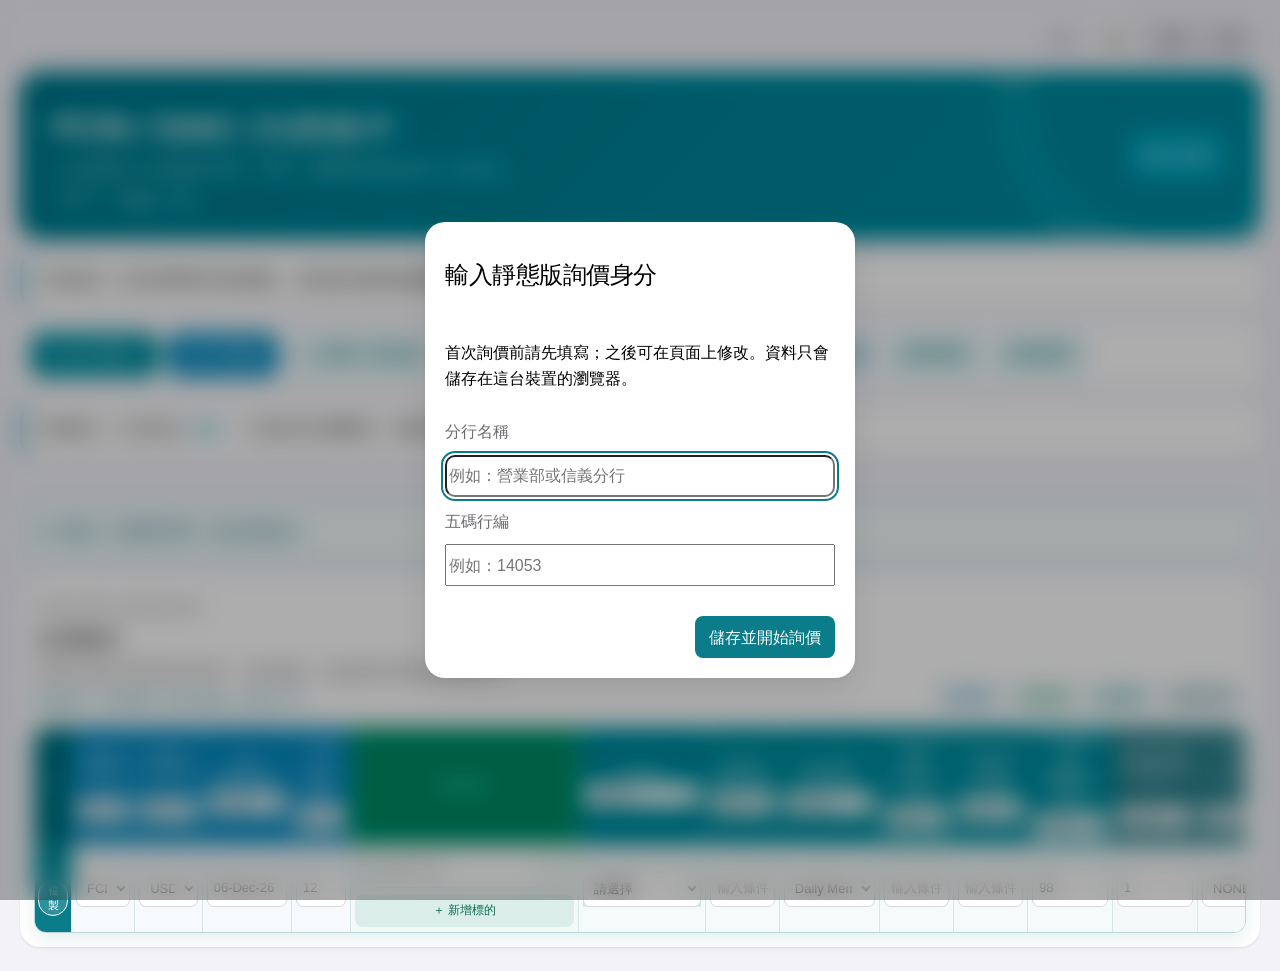
==== commit 55ba5711: "chore(static): sync 6 allowlisted files from fcn-quote-app 6012d61 index.html styles.css app.js back" ====
--- a/index.html
+++ b/index.html
@@ -8,7 +8,7 @@
     <link rel="icon" href="./icon.svg?v=icon-v1" type="image/svg+xml" />
     <link rel="icon" href="./icon-32.png?v=icon-v1" sizes="32x32" type="image/png" />
     <link rel="apple-touch-icon" href="./apple-touch-icon.png?v=icon-v1" />
-    <link rel="stylesheet" href="./styles.css?v=image-dialog-v1" />
+    <link rel="stylesheet" href="./styles.css?v=table-tools-v1" />
     <link
       id="darkSheet"
       rel="stylesheet"
@@ -49,6 +49,7 @@
         <div>
           <h1>FCN / DAC 詢價條件</h1>
           <p>以分區條件卡完成每筆交易，填寫、確認與發送都在同一頁完成。</p>
+          <nav id="backupSites" class="backup-sites" aria-label="備援網址" hidden></nav>
         </div>
         <div class="quote-count" aria-live="polite"><strong id="quoteCount">1</strong> / 20 筆</div>
       </header>
@@ -153,20 +154,20 @@
             <thead>
               <tr>
                 <th scope="col">#</th>
-                <th scope="col">Product *</th>
-                <th scope="col">Currency *</th>
-                <th scope="col">Trade Date *</th>
-                <th scope="col">Tenor (m) *</th>
+                <th scope="col" data-column="product"><span class="th-zh">產品別</span>Product *</th>
+                <th scope="col" data-column="currency"><span class="th-zh">貨幣別</span>Currency *</th>
+                <th scope="col" data-column="tradeDate"><span class="th-zh">交易日</span>Trade Date *</th>
+                <th scope="col" data-column="tenor"><span class="th-zh">天期（月）</span>Tenor (m) *</th>
                 <th scope="col">連結標的 *</th>
-                <th scope="col">求值欄位 *</th>
-                <th scope="col">Strike (%)</th>
-                <th scope="col">KO Type *</th>
-                <th scope="col">KO Barrier (%)</th>
-                <th scope="col">Coupon p.a. (%)</th>
-                <th scope="col">Upfront /<br>NotePrice (%)</th>
-                <th scope="col">Guaranteed<br>Periods (m) *</th>
-                <th scope="col">Barrier Type *</th>
-                <th scope="col">KI Barrier (%)</th>
+                <th scope="col" data-column="targetField">求值欄位 *</th>
+                <th scope="col" data-column="strike"><span class="th-zh">轉換價%</span>Strike (%)</th>
+                <th scope="col" data-column="koType"><span class="th-zh">提前出場類別</span>KO Type *</th>
+                <th scope="col" data-column="koBarrier"><span class="th-zh">提前出場價%</span>KO Barrier (%)</th>
+                <th scope="col" data-column="coupon"><span class="th-zh">年化配息率</span>Coupon p.a. (%)</th>
+                <th scope="col" data-column="upfront"><span class="th-zh">百元報價(手收)</span>Upfront /<br>NotePrice (%)</th>
+                <th scope="col" data-column="guaranteedPeriods"><span class="th-zh">保證配息期數</span>Guaranteed<br>Periods (m) *</th>
+                <th scope="col" data-column="barrierType"><span class="th-zh">觸及生效類別</span>Barrier Type *</th>
+                <th scope="col" data-column="kiBarrier"><span class="th-zh">觸及生效價%</span>KI Barrier (%)</th>
                 <th scope="col">Observation<br>Frequency (m)</th>
                 <th scope="col">OTC</th>
                 <th scope="col">Effective Date Offset<br>(Calendar Days)</th>
@@ -297,11 +298,11 @@
     </dialog>
 
     <script type="module" src="./market-holidays.mjs?v=market-holidays-v1"></script>
-    <script type="module" src="./app.js?v=form-restore-v1"></script>
+    <script type="module" src="./app.js?v=table-tools-v1"></script>
     <script type="module" src="./earnings-advisory.mjs?v=undo-resume-v1"></script>
     <script type="module">
       if (location.hostname === "app.yintsun66.com" || new URLSearchParams(location.search).get("backend") === "1") {
-        import("./backend-client.js?v=lifecycle-review-v1");
+        import("./backend-client.js?v=table-tools-v1");
       }
     </script>
     <script>
--- a/styles.css
+++ b/styles.css
@@ -745,3 +745,13 @@
 .backend-rfq-intake.is-off strong { color:var(--tint-red); }
 .backend-rfq-controls-heading { margin:8px 0 4px; font-size:var(--text-headline); }
 .issuer-pick-paused { display:block; margin-left:1.6em; color:var(--tint-red); font-size:var(--text-caption); }
+/* Entry table: Chinese header names, 整欄套用 pickers, 複製 under each trade number, backup links. */
+#quoteTable th .th-zh { display:block; margin-bottom:2px; font-weight:700; }
+#quoteTable th .column-fill { display:block; width:100%; min-width:0; min-height:26px; margin-top:5px; padding:2px 4px; border:0; border-radius:6px; background:#ffffffeb; color:#0b3a44; font-size:var(--text-caption2); font-weight:600; cursor:pointer; }
+#quoteTable .row-copy { margin-left:8px; padding:2px 7px; border:1px solid currentColor; border-radius:var(--r-pill); background:#ffffff26; color:inherit; font-size:var(--text-caption2); font-weight:600; cursor:pointer; }
+#quoteTable .row-copy:hover { background:#ffffff4d; }
+@media (min-width: 1200px) { #quoteTable .row-number-text { display:block; } #quoteTable .row-copy { display:block; margin:5px auto 0; padding:2px 4px; } }
+.backup-sites { margin-top:8px; color:#ffffffd9; font-size:var(--text-footnote); }
+.backup-sites a { margin-right:12px; color:#fff; font-weight:600; text-decoration:underline; text-underline-offset:2px; }
+.backend-backup-sites { margin:14px 0 0; color:var(--label-2); font-size:var(--text-footnote); }
+.backend-backup-sites a { margin-right:12px; color:var(--accent-strong); font-weight:600; }
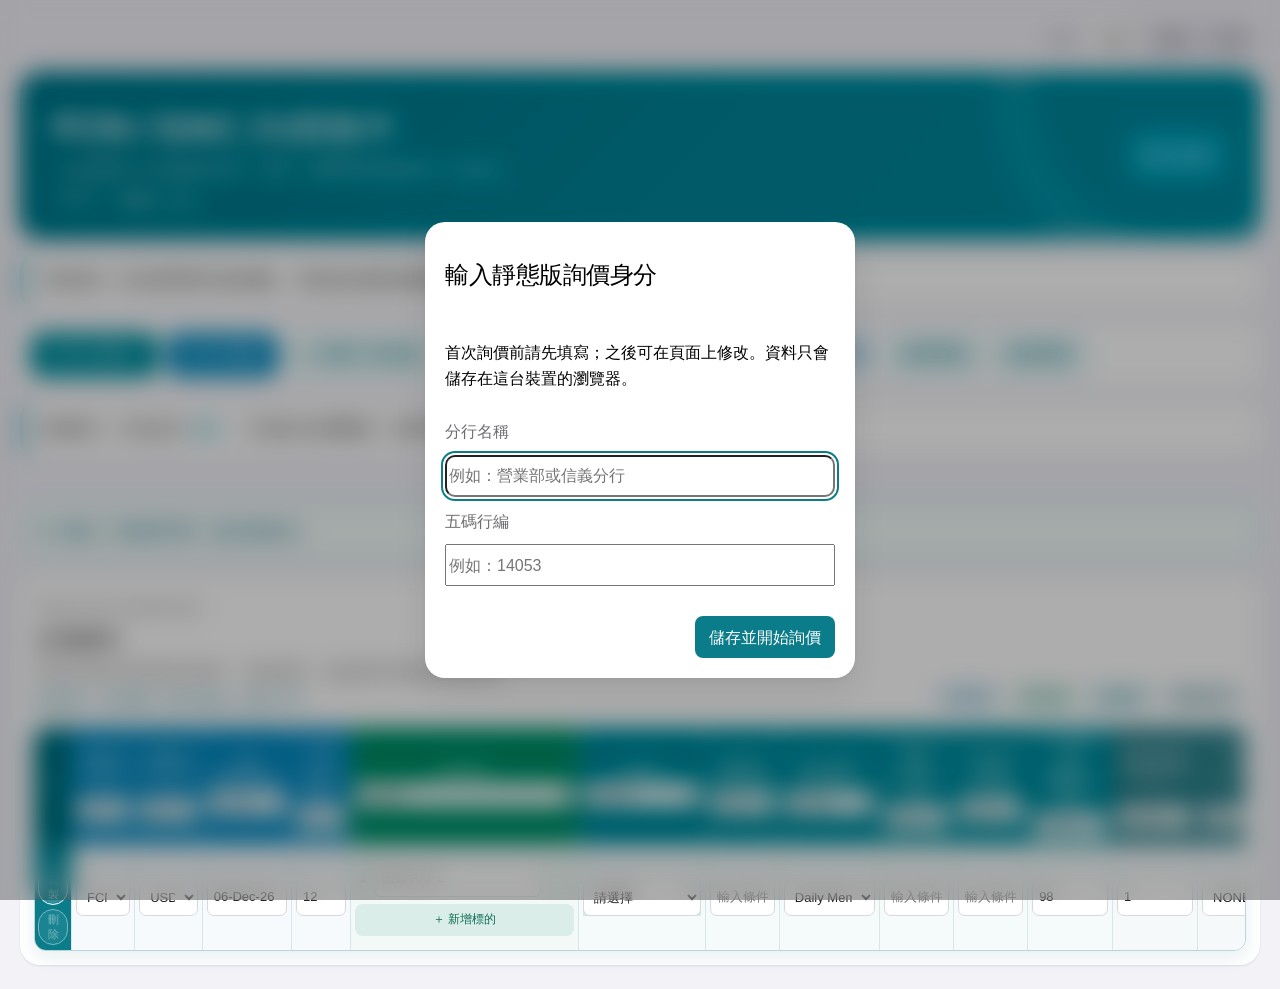
==== commit c6a0e880: "chore(static): sync 4 allowlisted files from fcn-quote-app c0a9b86 index.html styles.css app.js guid" ====
--- a/index.html
+++ b/index.html
@@ -8,7 +8,7 @@
     <link rel="icon" href="./icon.svg?v=icon-v1" type="image/svg+xml" />
     <link rel="icon" href="./icon-32.png?v=icon-v1" sizes="32x32" type="image/png" />
     <link rel="apple-touch-icon" href="./apple-touch-icon.png?v=icon-v1" />
-    <link rel="stylesheet" href="./styles.css?v=table-tools-v1" />
+    <link rel="stylesheet" href="./styles.css?v=underlying-fill-v1" />
     <link
       id="darkSheet"
       rel="stylesheet"
@@ -158,7 +158,7 @@
                 <th scope="col" data-column="currency"><span class="th-zh">貨幣別</span>Currency *</th>
                 <th scope="col" data-column="tradeDate"><span class="th-zh">交易日</span>Trade Date *</th>
                 <th scope="col" data-column="tenor"><span class="th-zh">天期（月）</span>Tenor (m) *</th>
-                <th scope="col">連結標的 *</th>
+                <th scope="col" data-column="underlyings">連結標的 *</th>
                 <th scope="col" data-column="targetField">求值欄位 *</th>
                 <th scope="col" data-column="strike"><span class="th-zh">轉換價%</span>Strike (%)</th>
                 <th scope="col" data-column="koType"><span class="th-zh">提前出場類別</span>KO Type *</th>
@@ -298,7 +298,7 @@
     </dialog>
 
     <script type="module" src="./market-holidays.mjs?v=market-holidays-v1"></script>
-    <script type="module" src="./app.js?v=table-tools-v1"></script>
+    <script type="module" src="./app.js?v=underlying-fill-v1"></script>
     <script type="module" src="./earnings-advisory.mjs?v=undo-resume-v1"></script>
     <script type="module">
       if (location.hostname === "app.yintsun66.com" || new URLSearchParams(location.search).get("backend") === "1") {
--- a/styles.css
+++ b/styles.css
@@ -750,7 +750,9 @@
 #quoteTable th .column-fill { display:block; width:100%; min-width:0; min-height:26px; margin-top:5px; padding:2px 4px; border:0; border-radius:6px; background:#ffffffeb; color:#0b3a44; font-size:var(--text-caption2); font-weight:600; cursor:pointer; }
 #quoteTable .row-copy { margin-left:8px; padding:2px 7px; border:1px solid currentColor; border-radius:var(--r-pill); background:#ffffff26; color:inherit; font-size:var(--text-caption2); font-weight:600; cursor:pointer; }
 #quoteTable .row-copy:hover { background:#ffffff4d; }
-@media (min-width: 1200px) { #quoteTable .row-number-text { display:block; } #quoteTable .row-copy { display:block; margin:5px auto 0; padding:2px 4px; } }
+#quoteTable .row-copy:disabled { opacity:.45; cursor:default; }
+#quoteTable .row-copy:disabled:hover { background:#ffffff26; }
+@media (min-width: 1200px) { #quoteTable .row-number-text { display:block; } #quoteTable .row-copy { display:block; margin:5px auto 0; padding:2px 4px; } #quoteTable .row-delete { margin-top:4px; } }
 .backup-sites { margin-top:8px; color:#ffffffd9; font-size:var(--text-footnote); }
 .backup-sites a { margin-right:12px; color:#fff; font-weight:600; text-decoration:underline; text-underline-offset:2px; }
 .backend-backup-sites { margin:14px 0 0; color:var(--label-2); font-size:var(--text-footnote); }
